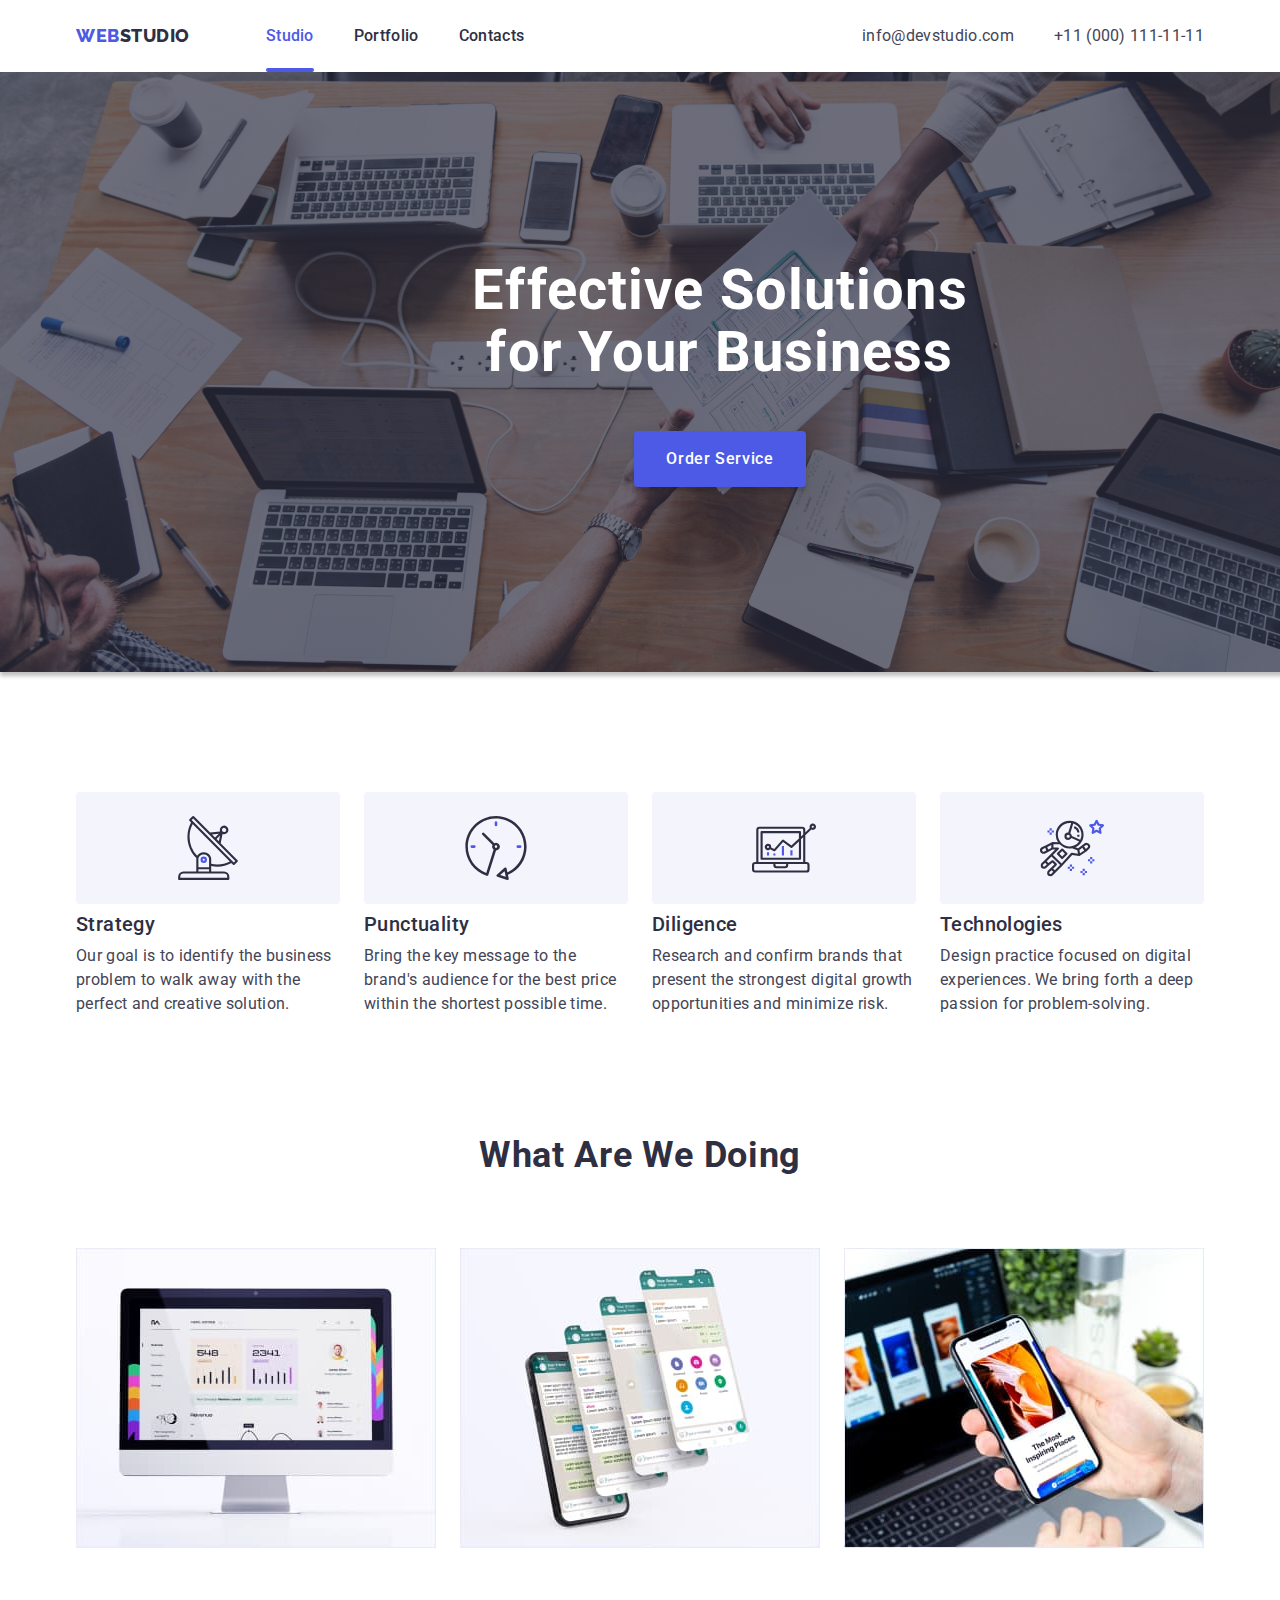
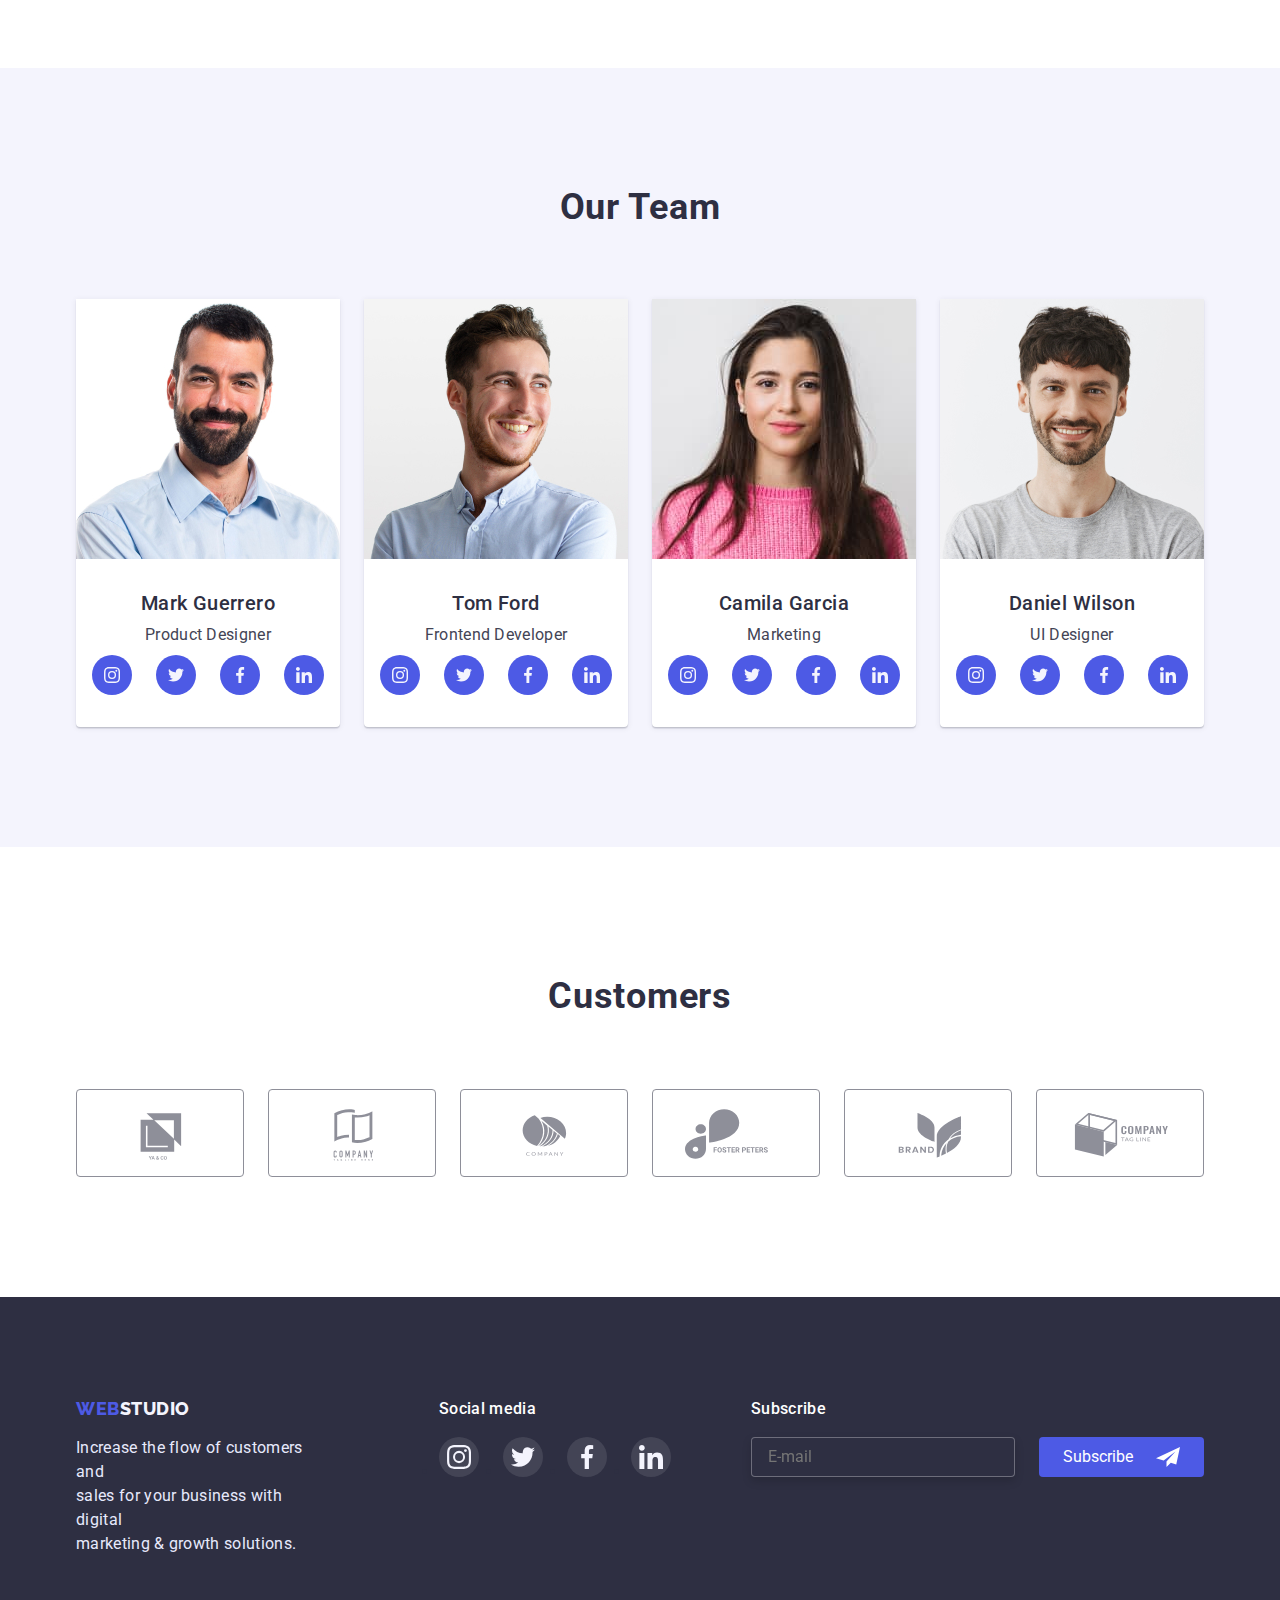
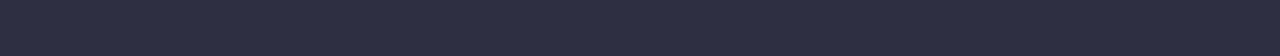
==== index.html @ 3628d6b7 "Initial commit" ====
<!DOCTYPE html>
<html lang="en">

<head>
    <meta charset="UTF-8">
    <meta http-equiv="X-UA-Compatible" content="IE=edge">
    <meta name="viewport" content="width=device-width, initial-scale=1.0">
    <title>Main_page</title>

    <link rel="preconnect" href="https://fonts.googleapis.com">
    <link rel="preconnect" href="https://fonts.gstatic.com" crossorigin>
    <link
        href="https://fonts.googleapis.com/css2?family=Raleway:wght@800&family=Roboto:wght@400;500;700;900&display=swap"
        rel="stylesheet">

    <link rel="stylesheet"
        href="https://cdnjs.cloudflare.com/ajax/libs/modern-normalize/1.1.0/modern-normalize.min.css">

    <link rel="stylesheet" href="./css/styles.css" />
</head>

<body>
    <header>
        <div class="header-cont container">
            <nav class="nav-head">
                <!-- Logo -->
                <a class="logo list" href="./index.html">WEB<span class="logo-dark">STUDIO</span></a>

                <!-- Navigation menu -->
                <ul class="navigation list">
                    <li class="item">
                        <a class="nav-link current list" href="./index.html">Studio</a>
                    </li>
                    <li class="item">
                        <a class="nav-link list" href="./portfolio.html">Portfolio</a>
                    </li>
                    <li class="item">
                        <a class="nav-link list" href="">Contacts</a>
                    </li>
                </ul>
            </nav>
            <!-- Contacts -->
            <ul class="contacts list">
                <li class="item">
                    <a class="con-link list" href="mailto:info@devstudio.com">info@devstudio.com</a>
                </li>
                <li>
                    <a class="con-link list" href="tel:+110001111111">+11 (000) 111-11-11</a>
                </li>
            </ul>
        </div>
    </header>

    <main>

        <!-- Hero section -->
        <section class="hero">
            <div class="container">
                <h1 class="hero-title">Effective Solutions <br> for Your Business</h1>
                <button class="hero-button button" type="button" data-modal-open>Order Service</button>
            </div>
        </section>

        <!-- Feature section -->
        <section class="feature-box">
            <h2 class="ghost list">Feature</h2>
            <div class="container">
                <ul class="feature list">
                    <li class="element">
                        <div class="element-icon">
                            <svg width="64" height="64">
                                <use href="./images/icons.svg#antenna"></use>
                            </svg>
                        </div>
                        <h3 class="feature-title">Strategy</h3>
                        <p class="feature-text">Our goal is to identify the business
                            problem to walk away with the perfect and creative solution.</p>
                    </li>
                    <li class="element">
                        <div class="element-icon">
                            <svg width="64" height="64">
                                <use href="./images/icons.svg#clock"></use>
                            </svg>
                        </div>
                        <h3 class="feature-title">Punctuality</h3>
                        <p class="feature-text">Bring the key message to the brand's audience for the best price within
                            the
                            shortest possible
                            time.
                        </p>
                    </li>
                    <li class="element">
                        <div class="element-icon">
                            <svg width="64" height="64">
                                <use href="./images/icons.svg#diagram"></use>
                            </svg>
                        </div>
                        <h3 class="feature-title">Diligence</h3>
                        <p class="feature-text">Research and confirm brands that present the strongest digital growth
                            opportunities and minimize
                            risk.</p>
                    </li>
                    <li class="element">
                        <div class="element-icon">
                            <svg width="64" height="64">
                                <use href="./images/icons.svg#astronaut"></use>
                            </svg>
                        </div>
                        <h3 class="feature-title">Technologies</h3>
                        <p class="feature-text">Design practice focused on digital experiences. We bring forth a deep
                            passion for
                            problem-solving.
                        </p>
                    </li>
                </ul>
            </div>

        </section>

        <!-- What are we doing section -->
        <section class="doing">
            <div class="container">
                <h2 class="doing-title list">What are we doing</h2>
                <ul class="doing-img list">
                    <li>
                        <img src="./images/doing/img-1.jpg" alt="What are we doing picture" width="360" height="300">
                    </li>
                    <li>
                        <img src="./images/doing/img-2.jpg" alt="What are we doing picture" width="360" height="300">
                    </li>
                    <li>
                        <img src="./images/doing/img-3.jpg" alt="What are we doing picture" width="360" height="300">
                    </li>
                </ul>
            </div>
        </section>

        <!-- Team section -->
        <section class="team">
            <div class="container">
                <h2 class="team-title list">Our Team</h2>
                <ul class="team-card list">
                    <li class="t-card">
                        <img class="team-img" src="./images/team/img-1.jpg" alt="Foto" width="264" height="260">
                        <div class="team-box">
                            <h3 class="team-name">Mark Guerrero</h3>
                            <p class="team-desc">Product Designer</p>
                            <ul class="team-social list">
                                <li>
                                    <a class="social-block" href="https://instagram.com">
                                        <svg class="social-icon" width="16" height="16">
                                            <use href="./images/icons.svg#instagram"></use>
                                        </svg>
                                    </a>
                                </li>
                                <li>
                                    <a class="social-block" href="https://twitter.com">
                                        <svg class="social-icon" width="16" height="16">
                                            <use href="./images/icons.svg#twitter"></use>
                                        </svg>
                                    </a>
                                </li>
                                <li>
                                    <a class="social-block" href="https://facebook.com">
                                        <svg class="social-icon" width="16" height="16">
                                            <use href="./images/icons.svg#facebook"></use>
                                        </svg>
                                    </a>
                                </li>
                                <li>
                                    <a class="social-block" href="https://linkedin.com">
                                        <svg class="social-icon" width="16" height="16">
                                            <use href="./images/icons.svg#linkedin"></use>
                                        </svg>
                                    </a>
                                </li>
                            </ul>
                        </div>
                    </li>
                    <li class="t-card">
                        <img class="team-img" src="./images/team/img-2.jpg" alt="Foto" width="264" height="260">
                        <div class="team-box">
                            <h3 class="team-name">Tom Ford</h3>
                            <p class="team-desc">Frontend Developer</p>
                            <ul class="team-social list">
                                <li>
                                    <a class="social-block" href="https://instagram.com">
                                        <svg class="social-icon" width="16" height="16">
                                            <use href="./images/icons.svg#instagram"></use>
                                        </svg>
                                    </a>
                                </li>
                                <li>
                                    <a class="social-block" href="https://twitter.com">
                                        <svg class="social-icon" width="16" height="16">
                                            <use href="./images/icons.svg#twitter"></use>
                                        </svg>
                                    </a>
                                </li>
                                <li>
                                    <a class="social-block" href="https://facebook.com">
                                        <svg class="social-icon" width="16" height="16">
                                            <use href="./images/icons.svg#facebook"></use>
                                        </svg>
                                    </a>
                                </li>
                                <li>
                                    <a class="social-block" href="https://linkedin.com">
                                        <svg class="social-icon" width="16" height="16">
                                            <use href="./images/icons.svg#linkedin"></use>
                                        </svg>
                                    </a>
                                </li>
                            </ul>
                        </div>
                    </li>
                    <li class="t-card">
                        <img class="team-img" src="./images/team/img-3.jpg" alt="Foto" width="264" height="260">
                        <div class="team-box">
                            <h3 class="team-name">Camila Garcia</h3>
                            <p class="team-desc">Marketing</p>
                            <ul class="team-social list">
                                <li>
                                    <a class="social-block" href="https://instagram.com">
                                        <svg class="social-icon" width="16" height="16">
                                            <use href="./images/icons.svg#instagram"></use>
                                        </svg>
                                    </a>
                                </li>
                                <li>
                                    <a class="social-block" href="https://twitter.com">
                                        <svg class="social-icon" width="16" height="16">
                                            <use href="./images/icons.svg#twitter"></use>
                                        </svg>
                                    </a>
                                </li>
                                <li>
                                    <a class="social-block" href="https://facebook.com">
                                        <svg class="social-icon" width="16" height="16">
                                            <use href="./images/icons.svg#facebook"></use>
                                        </svg>
                                    </a>
                                </li>
                                <li>
                                    <a class="social-block" href="https://linkedin.com">
                                        <svg class="social-icon" width="16" height="16">
                                            <use href="./images/icons.svg#linkedin"></use>
                                        </svg>
                                    </a>
                                </li>
                            </ul>
                        </div>
                    </li>
                    <li class="t-card">
                        <img class="team-img" src="./images/team/img-4.jpg" alt="Foto" width="264" height="260">
                        <div class="team-box">
                            <h3 class="team-name">Daniel Wilson</h3>
                            <p class="team-desc">UI Designer</p>
                            <ul class="team-social list">
                                <li>
                                    <a class="social-block" href="https://instagram.com">
                                        <svg class="social-icon" width="16" height="16">
                                            <use href="./images/icons.svg#instagram"></use>
                                        </svg>
                                    </a>
                                </li>
                                <li>
                                    <a class="social-block" href="https://twitter.com">
                                        <svg class="social-icon" width="16" height="16">
                                            <use href="./images/icons.svg#twitter"></use>
                                        </svg>
                                    </a>
                                </li>
                                <li>
                                    <a class="social-block" href="https://facebook.com">
                                        <svg class="social-icon" width="16" height="16">
                                            <use href="./images/icons.svg#facebook"></use>
                                        </svg>
                                    </a>
                                </li>
                                <li>
                                    <a class="social-block" href="https://linkedin.com">
                                        <svg class="social-icon" width="16" height="16">
                                            <use href="./images/icons.svg#linkedin"></use>
                                        </svg>
                                    </a>
                                </li>
                            </ul>
                        </div>
                    </li>
                </ul>
            </div>

        </section>

        <!-- Customers -->
        <section>
            <div class="client-cont container">
                <h2 class="client-top">Customers</h2>
                <ul class="client-list list">
                    <li>
                        <a class="client-logo" href="">
                            <svg class="client-icon" width="104" height="56">
                                <use href="./images/icons.svg#Logo-1"></use>
                            </svg>
                        </a>
                    </li>
                    <li>
                        <a class="client-logo" href="">
                            <svg class="client-icon" width="104" height="56">
                                <use href="./images/icons.svg#Logo-2"></use>
                            </svg>
                        </a>
                    </li>
                    <li>
                        <a class="client-logo" href="">
                            <svg class="client-icon" width="104" height="56">
                                <use href="./images/icons.svg#Logo-3"></use>
                            </svg>
                        </a>
                    </li>
                    <li>
                        <a class="client-logo" href="">
                            <svg class="client-icon" width="104" height="56">
                                <use href="./images/icons.svg#Logo-4"></use>
                            </svg>
                        </a>
                    </li>
                    <li>
                        <a class="client-logo" href="">
                            <svg class="client-icon" width="104" height="56">
                                <use href="./images/icons.svg#Logo-5"></use>
                            </svg>
                        </a>
                    </li>
                    <li>
                        <a class="client-logo" href="">
                            <svg class="client-icon" width="104" height="56">
                                <use href="./images/icons.svg#Logo-6"></use>
                            </svg>
                        </a>
                    </li>

                </ul>
            </div>
        </section>
    </main>

    <footer>
        <div class="footer container">
            <div><a class="logo list" href="./index.html">WEB<span class="logo-white">STUDIO</span></a>
                <p class="footer-text">Increase the flow of customers and <br> sales for your business with digital <br>
                    marketing &
                    growth solutions.</p>
            </div>
            <div class="footer-media">
                <p class="social-media">Social media</p>
                <ul class="footer-action">
                    <li>
                        <a class="footer-link" href="">
                            <svg class="footer-icon" width="24" height="24">
                                <use href="./images/icons.svg#instagram"></use>
                            </svg>
                        </a>
                    </li>
                    <li>
                        <a class="footer-link" href="">
                            <svg class="footer-icon" width="24" height="24">
                                <use href="./images/icons.svg#twitter"></use>
                            </svg>
                        </a>
                    </li>
                    <li>
                        <a class="footer-link" href="">
                            <svg class="footer-icon" width="24" height="24">
                                <use href="./images/icons.svg#facebook"></use>
                            </svg>
                        </a>
                    </li>
                    <li>
                        <a class="footer-link" href="">
                            <svg class="footer-icon" width="24" height="24">
                                <use href="./images/icons.svg#linkedin"></use>
                            </svg>
                        </a>
                    </li>
                </ul>
            </div>
            <div class="footer-subscribe">
                <p class="social-media">Subscribe</p>

                <form class="subscribe-bloc">
                    <div class="subscribe-mail">
                        <input type="email" name="sub-mail" placeholder="E-mail" required>
                    </div>
                    <div class="sub-btn">
                        <button class="subscribe-btn" type="submit">Subscribe</button>
                        <svg class="subscribe-logo" width="24" height="24">
                            <use href="./images/icons.svg#sub-logo"></use>
                        </svg>
                    </div>
                </form>
            </div>
        </div>
    </footer>

    <!-- Modal window -->

    <div class="backdrop is-hidden" data-modal>
        <div class="modal">
            <button class="modal-btn" type="button" data-modal-close>
                <svg class="modal-icon" width="8" height="8">
                    <use href="./images/icons.svg#vector"></use>
                </svg>
            </button>

            <section class="form-section">
                <form class="form">
                    <p class="form-head-text">Leave your contacts and we will call you back</p>

                    <div class="form-fild">
                        <label for="name">Name</label>
                        <input type="text" name="name" id="name" required>
                        <svg class="form-icon" width="22" height="24">
                            <use href="./images/modal.svg#name"></use>
                        </svg>
                    </div>
                    <div class="form-fild">
                        <label for="phone">Phone</label>
                        <input type="tel" name="phone" id="phone" required>
                        <svg class="form-icon" width="18" height="24">
                            <use href="./images/modal.svg#telefon"></use>
                        </svg>
                    </div>
                    <div class="form-fild">
                        <label for="email">Email</label>
                        <input type="email" name="email" id="email" required>
                        <svg class="form-icon" width="18" height="24">
                            <use href="./images/modal.svg#email"></use>
                        </svg>
                    </div>
                    <div class="form-fild">
                        <label for="coments">Coments</label>
                        <textarea name="coments" id="coments" rows="5" placeholder="Text input"></textarea>
                    </div>
                    <div class="form-accept">
                        <label class="check-label">
                            <input class="checkbox" type="checkbox" required>
                            <span class="check-icon"></span>
                            I accept the terms and conditions of the <a class="form-privacy" href="">Privacy
                                Policy</a>

                        </label>
                    </div>
                    <div class="form-send">
                        <button class="modal-button button" type="submit" wigth="160px">Send</button>
                    </div>
            </section>
            </form>

        </div>
    </div>

    <script src="./js/modal.js"></script>

</body>

</html>
---- css/styles.css ----
/* Colors */
/* основний колір  #2E2F42 */
/* другорядний текст #434455 */
/* білий текст #FFFFFF */
/* білий текст лого #F4F4FD  */
/* основний акцент #4D5AE5 */

:root {
    --primary-text: #2e2f42;
    --secondary-text: #434455;
    --gray-text: #8E8F99;
    --gray-secondary: #757575;
    --accent-color: #4D5AE5;
    --hover-color: #404BBF;
    --white-text: #FFFFFF;
    --second-white-color: #F4F4FD;

}

body {
    background-color: #ffffff;
    font-family: Roboto, sans-serif;
    color: var(--primary-text);

}

.list {
    list-style: none;
    text-decoration: none;
    margin-top: 0;
    margin-bottom: 0;
}

.button {
    min width: 169px;
    border-radius: 4px;
    padding: 16px 32px;
    
    font-family: inherit;
    cursor: pointer;
    border: none;
    font-family: 'Roboto';
    font-style: normal;
    font-weight: 500;
    font-size: 16px;
    line-height: 1.5;
    letter-spacing: 0.04em;
    text-align: center;

}

.container {
    margin-left: auto;
    margin-right: auto;
    max-width: 1158px;
    padding-left: 15px;
    padding-right: 15px;

}

.ghost {
    display: none;
}

img{
    display: block;
}

/* Page header */
.page-header {
    border-bottom: 1px solid #E7E9FC;
}

.header-cont {
    display: flex;
    align-items: center;
    justify-content: space-between;
}


/* logo */
.logo {
    display: block;
    padding-top: 24px;
    padding-bottom: 24px;
    margin-right: 76px;

    color: var(--accent-color);
    font-family: Raleway, sans-serif;
    font-weight: 800;
    font-size: 18px;
    line-height: 1.3;
    letter-spacing: 0.03em;
}
.logo-dark {color: var(--primary-text);}
.logo-white {color: var(--second-white-color);}

/* Навігація контакти */

.navigation {
    display: flex;
    padding-left: 0;
}
.nav-head {
    display: flex;
}
.navigation .item:not(:last-child) {
    margin-right: 40px;
}

.nav-link {
    display: block;
    padding-top: 24px;
    padding-bottom: 24px;
    
    font-weight: 500;
    font-size: 16px;
    line-height: 1.5;
    letter-spacing: 0.02em;
    color: var(--primary-text);

    transition-property: color;
    transition-duration: 250ms;
    transition-timing-function: cubic-bezier(0.4, 0, 0.2, 1);
}

.nav-link:hover,
.nav-link:focus {
    color: var(--hover-color);
}

.current {
    position: relative;

    color: var(--accent-color);
}

.current::after {
    position: absolute;
    left: 0;
    bottom: 0;

    content: '';
    display: block;
    width: 100%;
    height: 4px;
    background-color: var(--accent-color);
    border-radius: 2px;
}

.contacts {
    padding-left: 0;
    display: flex;
}
.contacts .item:not(:last-child){
    margin-right: 40px;
}

.con-link {
    display: block;
    padding-top: 24px;
    padding-bottom: 24px;

    font-size: 16px;
    line-height: 1.5;
    letter-spacing: 0.02em;
    color: var(--secondary-text);

    transition-property: color;
    transition-duration: 250ms;
    transition-timing-function: cubic-bezier(0.4, 0, 0.2, 1);
}
.con-link:hover,
.con-link:focus {
    color: var(--hover-color);
}

/* ***** Main page ***** */

/* HERO */
.hero {
    width: 1440px;
    height: 600px;
    padding: 188px 0px;
    margin-left: auto;
    margin-right: auto;
    text-align: center;
    background-color: rgba(46, 47, 66, 0.7);
    background-image: linear-gradient(rgba(46, 47, 66, 0.7), rgba(46, 47, 66, 0.7)), url(../images/people-office\ 1.jpg);
    background-position: center;
    box-shadow: 0px 4px 4px rgba(0, 0, 0, 0.25);
}
.hero-title {
    margin-top: 0;
    margin-bottom: 48px;

    color: var(--white-text);
    font-weight: 700;
    font-size: 56px;
    line-height: 1.1;
    letter-spacing: 0.02em;
    text-align: center;
}
.hero-button {
    margin-top: 0;
    margin-bottom: 0;

    color: var(--white-text);
    background-color: var(--accent-color);
    box-shadow: 0px 4px 4px rgba(0, 0, 0, 0.15);
    height: 56px;

    transition-property: background-color;
    transition-duration: 250ms;
    transition-timing-function: cubic-bezier(0.4, 0, 0.2, 1);
}
.hero-button:hover,
.hero-button:focus {
    background-color: var(--hover-color);
}

/* Feature */
.feature-box{
    padding: 120px 0px;
}

.feature {
    display: flex;
    padding-left: 0;
}
.feature .element:not(:last-child){
    margin-right: 24px;
}
.element-icon{
    display: flex;
    margin-bottom: 8px;
    width: 264px;
    height: 112px;
    align-items: center;
    justify-content: center;
    background: #F4F4FD;
    border-radius: 4px;

}
.feature-title {
    margin-top: 0;
    margin-bottom: 8px;
    
    font-weight: 500;
    font-size: 20px;
    line-height: 1.2;
    letter-spacing: 0.02em;
}

.feature-text {
    margin: 0;
    
    font-size: 16px;
    line-height: 1.5;
    letter-spacing: 0.02em;
    color:var(--secondary-text);
}

/* Doing section */
.doing{
    padding-bottom: 120px;
}

.doing-title {
    margin-bottom: 72px;
    
    font-weight: 700;
    font-size: 36px;
    line-height: 1.1;
    letter-spacing: 0.02em;
    text-transform: capitalize;
    text-align: center;
}
.doing-img {
    display: flex;
    padding: 0; 
}
.doing-img li:not(:last-child){
    margin-right: 24px;
}

/* Team */
.team {
    padding-top: 120px;
    padding-bottom: 120px;
    background-color: #F4F4FD;
}
.team-card {
    display: flex;
    padding: 0;
}
.t-card {
    background-color: #FFFFFF;
    border-radius: 0px 0px 4px 4px;
    box-shadow: 0px 1px 6px rgba(46, 47, 66, 0.08), 0px 1px 1px rgba(46, 47, 66, 0.16), 0px 2px 1px rgba(46, 47, 66, 0.08);
    border-radius: 0px 0px 4px 4px;
}
.team-card li:not(:last-child) {
    margin-right: 24px;
}
.team-title {
    margin-bottom: 72px;

    font-weight: 700;
    font-size: 36px;
    line-height: 1.1;
    letter-spacing: 0.02em;
    text-align: center;
}
.team-box{
    padding: 32px 16px;
    text-align: center;
}
.team-name {
    margin: 0px 0px 8px 0px;
    font-weight: 500;
    font-size: 20px;
    line-height: 1.2;
    letter-spacing: 0.02em;
}
.team-desc {
    font-size: 16px;
    line-height: 1.5;
    letter-spacing: 0.02em;
    color: var(--secondary-text);
    margin: 0px 0px 8px 0px;
}
.team-social{
    display: flex;
    padding: 0;
}

.social-icon {
    fill: var(--second-white-color)
    

}
.social-block{
    display: flex;
    align-items: center;
    justify-content: center;
    width: 40px;
    height: 40px;
    background-color: var(--accent-color);
    border-radius: 50%;
    
    transition-property: background-color;
    transition-duration: 250ms;
    transition-timing-function: cubic-bezier(0.4, 0, 0.2, 1);
}
.social-block:hover {
    background-color: var(--hover-color)
}


/* Customers */
.client-cont{
    padding-top: 130px;
    padding-bottom: 120px;

}
.client-top{
    margin-top: 0;
    margin-bottom: 72px;
    font-weight: 700;
    font-size: 36px;
    line-height: 1.1;
    text-align: center;
    letter-spacing: 0.02em;
    text-transform: capitalize;
    color: var(--primary-text);
}
.client-list{
    display: flex;
    padding: 0;    
    gap: 24px;
}
.client-logo{
    width: 168px;
    height: 88px;
    display: flex;
    flex-direction: row;
    align-items: flex-start;
    padding: 16px 32px;
    border: 1px solid #8E8F99;
    border-radius: 4px;
    color: #8E8F99;
    
    transition-property: color, border;
    transition-duration: 250ms;
    transition-timing-function: cubic-bezier(0.4, 0, 0.2, 1);
}
.client-logo:focus,
.client-logo:hover{
    border: 1px solid var(--hover-color);
    color: var(--hover-color);
}
.client-icon{
    fill: currentColor;
}



/* Footer */
footer {
    padding-top: 100px;
    padding-bottom: 100px;
    background-color: var(--primary-text);
}
div.foorer.container {
    width: 264px;
    height: 110px;

}
.footer{
    display: flex;
}

.footer-text {
    line-height: 1.5;
    letter-spacing: 0.02em;
    color: #E7E9FC;
    margin-bottom: 0;
    margin-top: 0;
}
.footer .logo{
    padding-top: 0;
    padding-bottom: 0;
    margin-bottom: 16px;
}
.footer-media{
    display: block;
    margin-left: 120px;
}
.social-media{
    margin-top: 0;
    letter-spacing: 0.02em;
    font-weight: 500;
    font-style: 16px;
    line-height: 1.5;
    color: var(--white-text);

}
.footer-action{
    display: flex;
    padding: 0;
    margin: 0;
    gap: 24px;
}
.footer-link{
    align-items: center;
    justify-content: center;
    background: rgba(255, 255, 255, 0.1);
    border-radius: 50%;
    display: block;
    border: none;
    height: 40px;
    fill: var(--second-white-color);
    
    transition-property: background-color;
    transition-duration: 250ms;
    transition-timing-function: cubic-bezier(0.4, 0, 0.2, 1);
}
.footer-link:focus,
.footer-link:hover{
    background: #31D0AA;
}
.footer-icon{
    width: 24px;
    height: 24px;
    margin: 8px;
    fill: var(--second-white-color)
}

/* Subscribe */

.footer-subscribe{
    display: block;
    margin-left: 80px;
}
.subscribe-bloc{
    display: flex;
}
.subscribe-mail{
    position: relative;
}
.subscribe-mail input{
    padding-left: 16px;
    width: 264px;
    height: 40px;
    border: 1px solid rgba(255, 255, 255, 0.3);
    filter: drop-shadow(0px 4px 4px rgba(0, 0, 0, 0.15));
    border-radius: 4px;
    color: var(--gray-text);
    background-color: var(--primary-text);
    outline: none;

}
.subscribe-mail label{
    position: absolute;
    top: 50%;
    left: 16px;
    transform: translateY(-50%);
    
    font-weight: 400;
    font-size: 12px;
    line-height: 2;
    color: rgba(255, 255, 255, 0.6);;
}
.sub-btn{
    position: relative;
}
.subscribe-btn{
    margin-left: 24px;
    padding-left: 24px;
    width: 165px;
    height: 40px;
    background: #4D5AE5;
    border-radius: 4px;
    border-style: none;
    text-align: left;
    color: var(--white-text);

    transition-property: background-color;
    transition-duration: 250ms;
    transition-timing-function: cubic-bezier(0.4, 0, 0.2, 1);
}
.subscribe-btn:hover,
.subscribe-btn:focus{
    background-color: var(--hover-color);
}
.subscribe-logo{
    position: absolute;
    top: 50%;
    right: 24px;
    transform: translateY(-50%);
    fill: #404BBF;
}


/* ***** Portfolio page ***** */

/* Filter */

.filter-section{
    padding-top: 96px;
    padding-bottom: 72px;
}
.filter-item {
    display: flex;
    justify-content: center;
    padding-left: 0;

}
.filter-btn {
    background-color: var(--second-white-color);
    color: var(--accent-color);
    border: 1px solid #E7E9FC;
    border-radius: 4px;

    transition-property: background-color, color, box-shadow;
    transition-duration: 250ms;
    transition-timing-function: cubic-bezier(0.4, 0, 0.2, 1);
}
.filter-item > li:not(:last-child) {
    margin-right: 24px;
}
.filter-btn:hover,
.filter-btn:focus {
    background-color: #404BBF;
    color: #ffffff;
    box-shadow: 0px 3px 1px rgba(0, 0, 0, 0.1), 0px 2px 1px rgba(0, 0, 0, 0.08), 0px 2px 2px rgba(0, 0, 0, 0.12);
    border: 1px solid var(--hover-color);
}


/* Portfolio cards */

.portfolio-card {
    padding-bottom: 120px;
    display: flex;
    flex-wrap: wrap;
    column-gap: 24px;
    row-gap: 48px;
    padding-left: 0;
}

.por-bloc {
    display: block;
    box-shadow: 0px 1px 6px rgba(46, 47, 66, 0.08);

    transition-property: box-shadow;
    transition-duration: 250ms;
    transition-timing-function: cubic-bezier(0.4, 0, 0.2, 1);
}
.por-bloc:hover,
.por-bloc:focus {
    box-shadow: 0px 1px 6px rgba(46, 47, 66, 0.08), 0px 1px 1px rgba(46, 47, 66, 0.16), 0px 2px 1px rgba(46, 47, 66, 0.08);
}
.port-border {
    padding: 32px 16px;

    border-left: 1px solid #E7E9FC;
    border-bottom: 1px solid #E7E9FC;
    border-right: 1px solid #E7E9FC;
}
.card-title {
    margin:0px 0px 8px 0px;
    font-weight: 500;
    font-size: 20px;
    line-height: 1.2;
    letter-spacing: 0.02em;
    color: var(--primary-text);
}
.card-desc {
    margin: 0;
    font-size: 16px;
    line-height: 1.5;
    letter-spacing: 0.02em;
    color: var(--secondary-text);
}
.por-thumb{
    position: relative;
    overflow: hidden;
}
.por-quote {
    display: inline-block;
    position: absolute;
    content: "";
    width: 100%;
    height: 100%;
    margin: 0;
    padding: 40px 32px;

    color: var(--second-white-color);
    background-color: var(--accent-color);
    opacity: 1;
    transform: translateY(100%);

    transition-property: transform, opacity;
    transition-duration: 250ms;
    transition-timing-function: cubic-bezier(0.4, 0, 0.2, 1);
}
.por-bloc:hover .por-quote,
.por-bloc:focus .por-quote{
    opacity: 1;
    transform: translateY(0%);
}

/* Modal window!!! */

.backdrop{
    position: fixed;
    top: 0;
    left: 0;
    width: 100%;
    height: 100%;
    background-color: rgba(46, 47, 66, 0.4);

    opacity: 1;
    transition: opacity 250ms cubic-bezier(0.4, 0, 0.2, 1);
}

.backdrop.is-hidden{
    opacity: 0;
    pointer-events: none;
}
.backdrop.is-hidden .modal {
    transform: translate(-50%, -50%) scale(0.8);
}
.modal{
    position: absolute;
 
    /* Потрібно по завданню  */
    top: 50%;
    left: 50%;

    width: 408px;
    min-height: 576px;
    
    background-color: #FCFCFC;
    box-shadow: 0px 1px 1px rgba(0, 0, 0, 0.14), 0px 1px 3px rgba(0, 0, 0, 0.12), 0px 2px 1px rgba(0, 0, 0, 0.2);
    border-radius: 4px;
    
    transform: translate(-50%, -50%) scale(1);
    transition: transform 250ms cubic-bezier(0.4, 0, 0.2, 1);
}

.modal-btn{
    display: flex;
    align-items: center;
    justify-content: center;

    position: absolute;
    top: 24px;
    right: 24px;
    
    width: 24px;
    height: 24px;
    color: #000;
    background-color:  #E7E9FC;
    border: 1px solid rgba(0, 0, 0, 0.1);
    border-radius: 50%;
}
.modal-btn:hover {
    background-color: var(--hover-color);
    color: var(--white-text)
}
.modal-icon{
    fill: currentColor;
}

.form-section{
    padding: 72px 24px 24px 24px;
}

.form {
    width: 100%;
    margin-left: auto;
    margin-right: auto;

    padding: 0;
}
.form-head-text {
    margin-top: 0;
    margin-bottom: 16px;
    
    font-weight: 500;
    font-size: 16px;
    line-height: 1.5;
    text-align: center;
    letter-spacing: 0.02em;
}
.form-fild {
    position: relative;
    display: flex;
    flex-direction: column;
    margin-bottom: 8px;
}
.form-fild input{
    padding-left: 38px;
    height: 40px;
    border: 1px solid rgba(33, 33, 33, 0.2);
    border-radius: 4px;

    transition-property: border;
    transition-duration: 250ms;
    transition-timing-function: cubic-bezier(0.4, 0, 0.2, 1);
}
.form-fild label{
    margin-bottom: 4px;
    font-weight: 400;
    font-size: 12px;
    line-height: 1.3;
    letter-spacing: 0.04em;
    color: var(--gray-text);
}
.form-fild textarea{
    padding: 8px 16px;
    border: 1px solid rgba(33, 33, 33, 0.2);
    border-radius: 4px;
    
    transition-property: border;
    transition-duration: 250ms;
    transition-timing-function: cubic-bezier(0.4, 0, 0.2, 1);
}
.form-fild textarea::placeholder{
    font-weight: 400;
    font-size: 12px;
    line-height: 1.3;
    letter-spacing: 0.04em;
    color: rgba(117, 117, 117, 0.5);
}
.form-fild textarea:focus{
    outline: none;
    border: 1px solid var(--accent-color);
}
.form-icon{
    position: absolute;
    top: 28px;
    left: 20px;

    transition-property: fill;
    transition-duration: 250ms;
    transition-timing-function: cubic-bezier(0.4, 0, 0.2, 1);
}
.form-fild input:focus + .form-icon{
    fill: var(--accent-color);
}
.form-fild input:focus{
    outline: none;
    border: 1px solid var(--accent-color);
}

.checkbox {
    -webkit-appearance: none;
    -moz-appearance: none;
    appearance: none;

    position: absolute;
}
.check-label{
    display: flex;
    align-items: center;
}
.check-icon{
    display: inline-block;
    width: 16px;
    height: 16px;
    margin-right: 8px;

    border: 1.25px solid #2E2F42;
    border-radius: 2px;

    transition-property: border-color, background-color, background-image;
    transition-duration: 250ms;
    transition-timing-function: cubic-bezier(0.4, 0, 0.2, 1);
}
.checkbox:checked + .check-icon{
    border-color: transparent;
    background-color: var(--accent-color);
    background-image: url(../images/modal/Checkbox.svg);
    background-size: contain;
}
.form-accept{
    margin-top: 16px;
    margin-bottom: 24px;
    font-weight: 400;
    font-size: 12px;
    line-height: 1.3;
    letter-spacing: 0.04em;
    color: var(--gray-secondary);
}
.form-privacy{
    color: var(--accent-color)
}
.form-send{
    display: flex;
    align-items: center;
    justify-content: center;
}
.modal-button{
    margin-left: auto;
    margin-right: auto;
    min-width: 169px;
    color: var(--white-text);
    background-color: var(--accent-color);
    box-shadow: 0px 4px 4px rgba(0, 0, 0, 0.15);

}
.modal-button:hover,
.modal-button:focus{
    background-color: var(--hover-color)
}
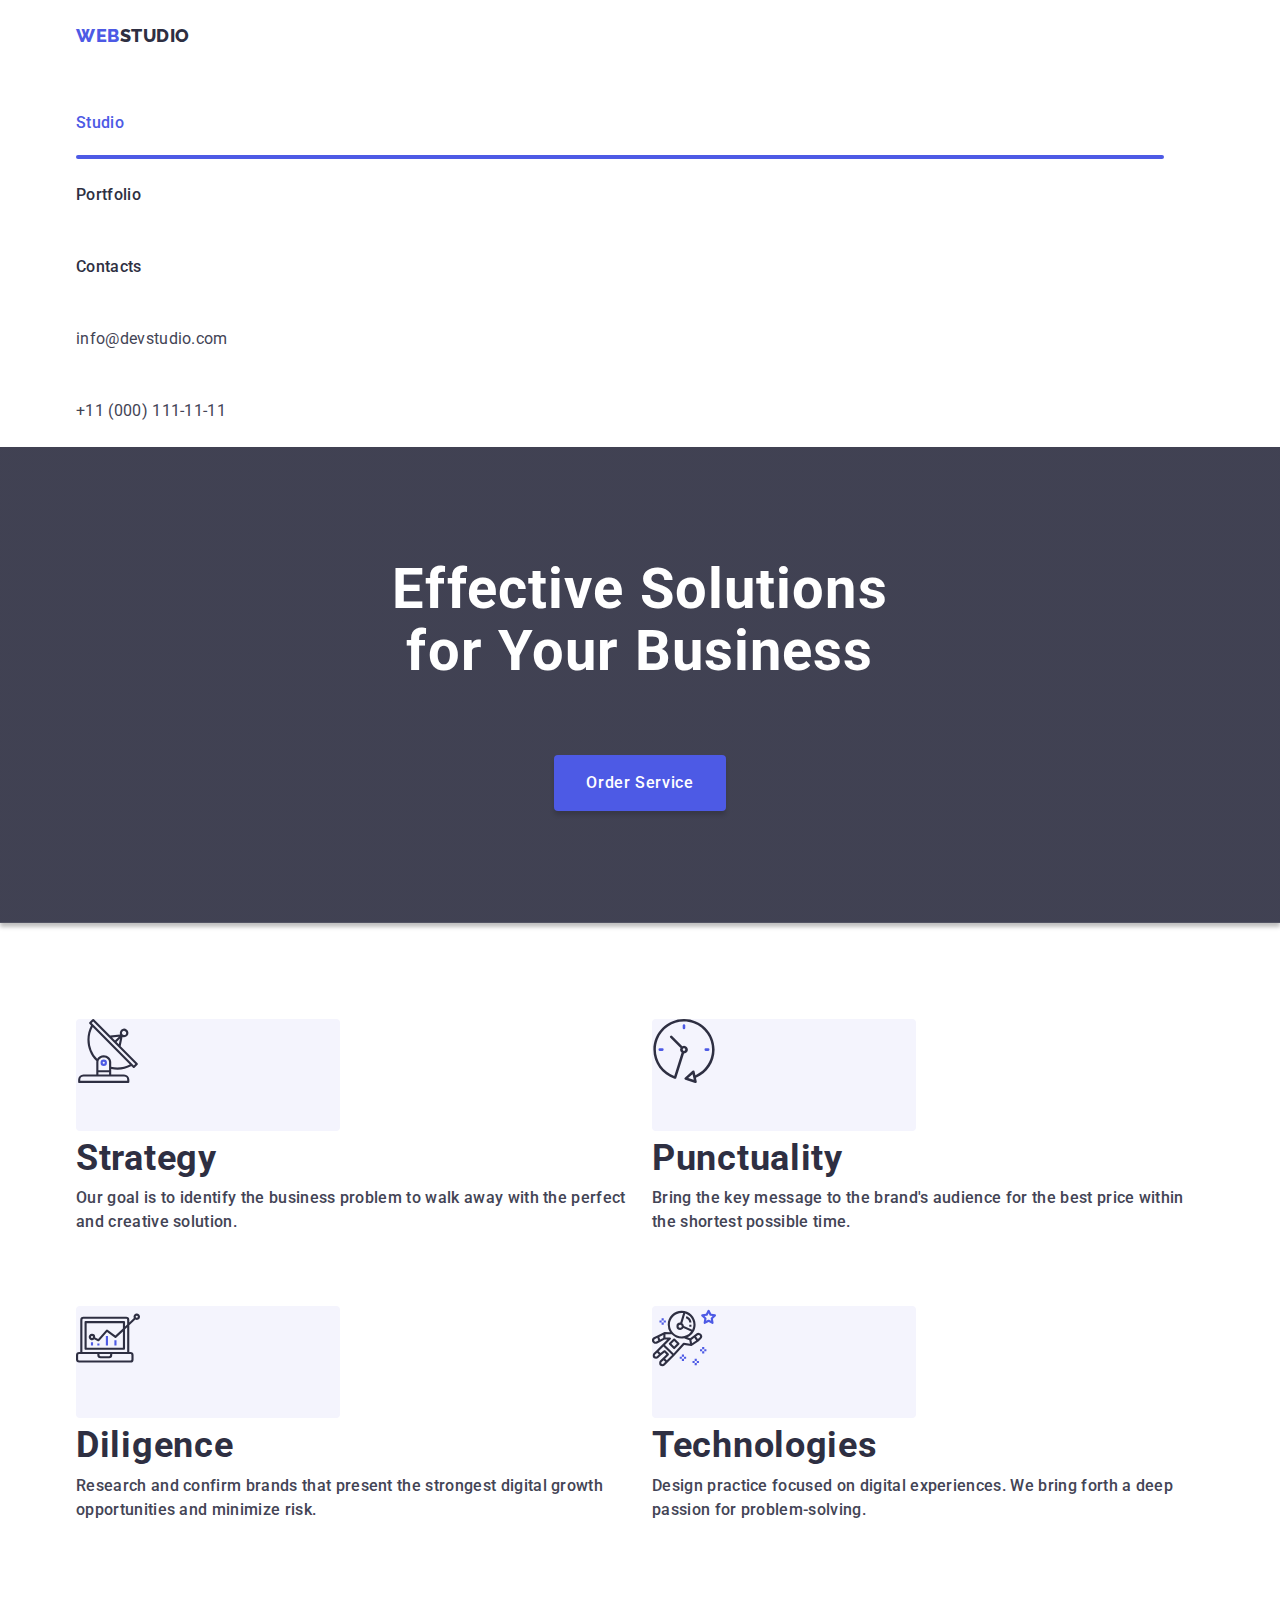
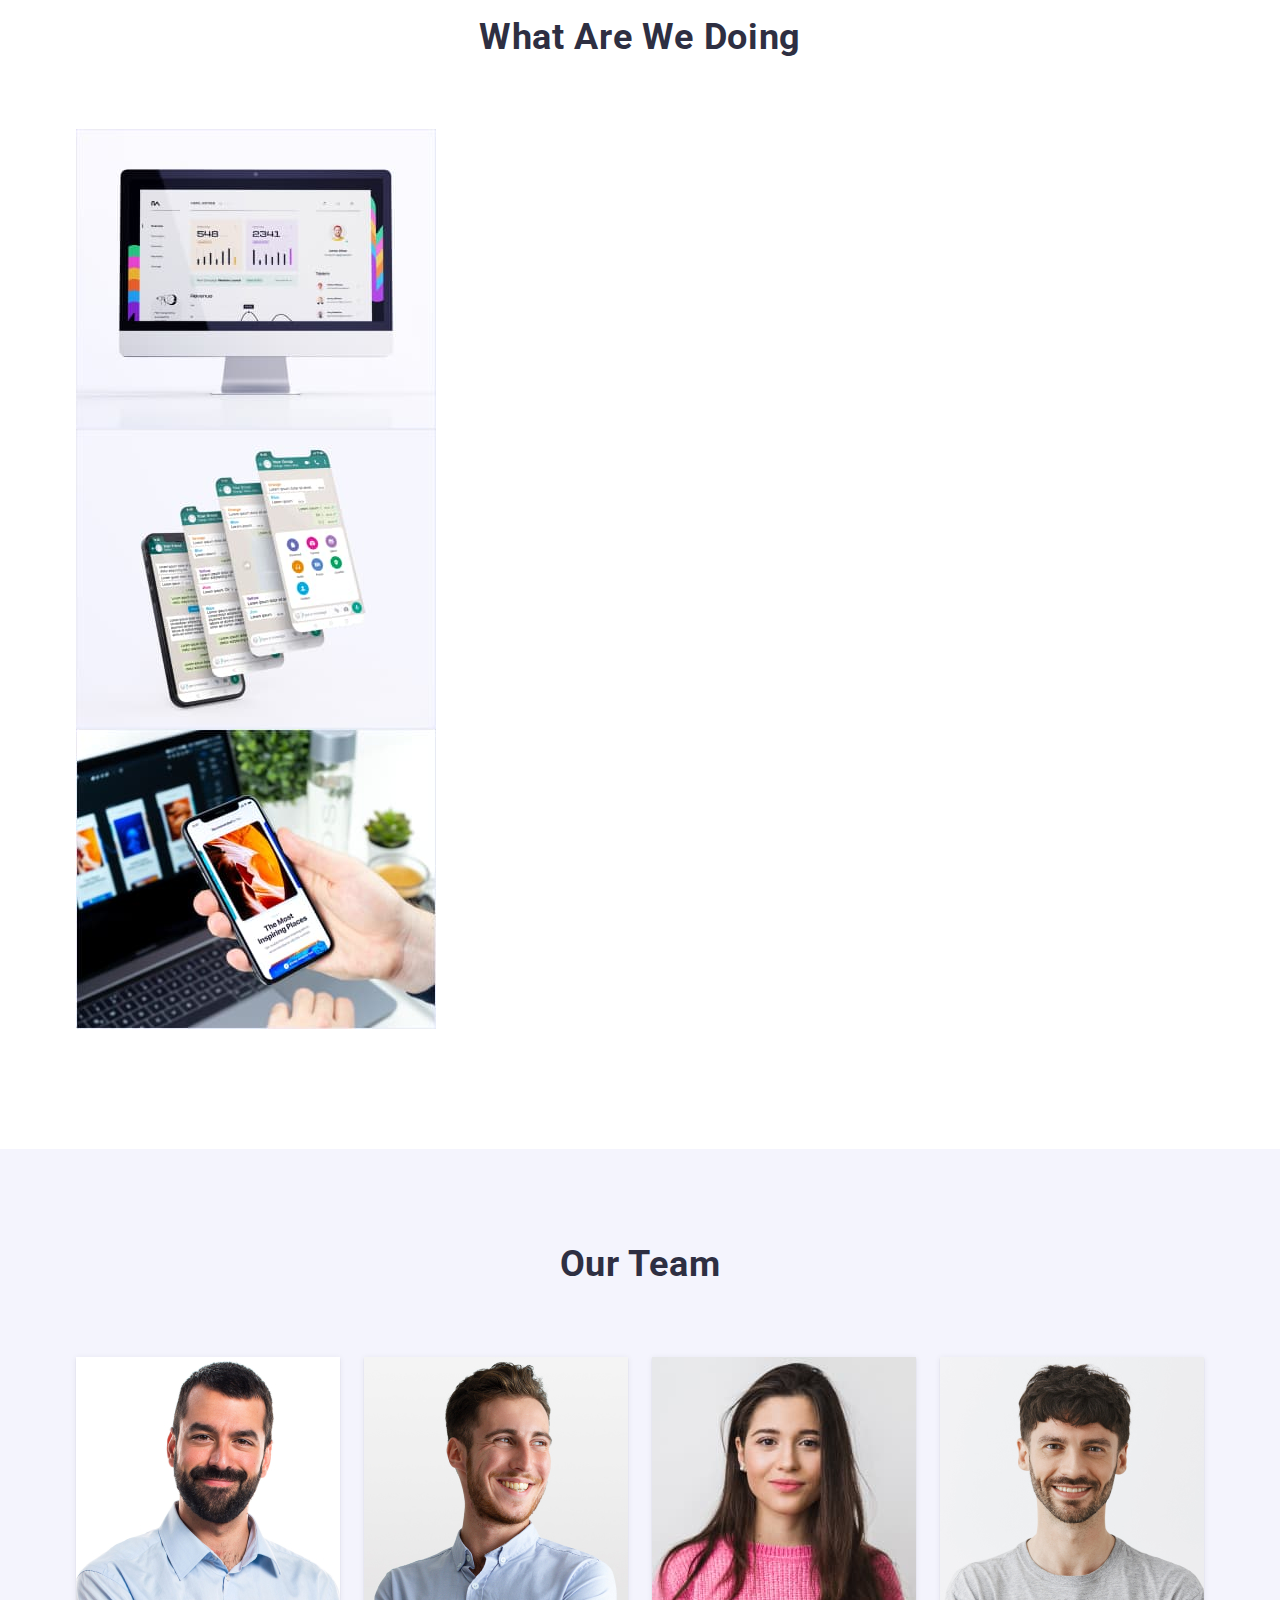
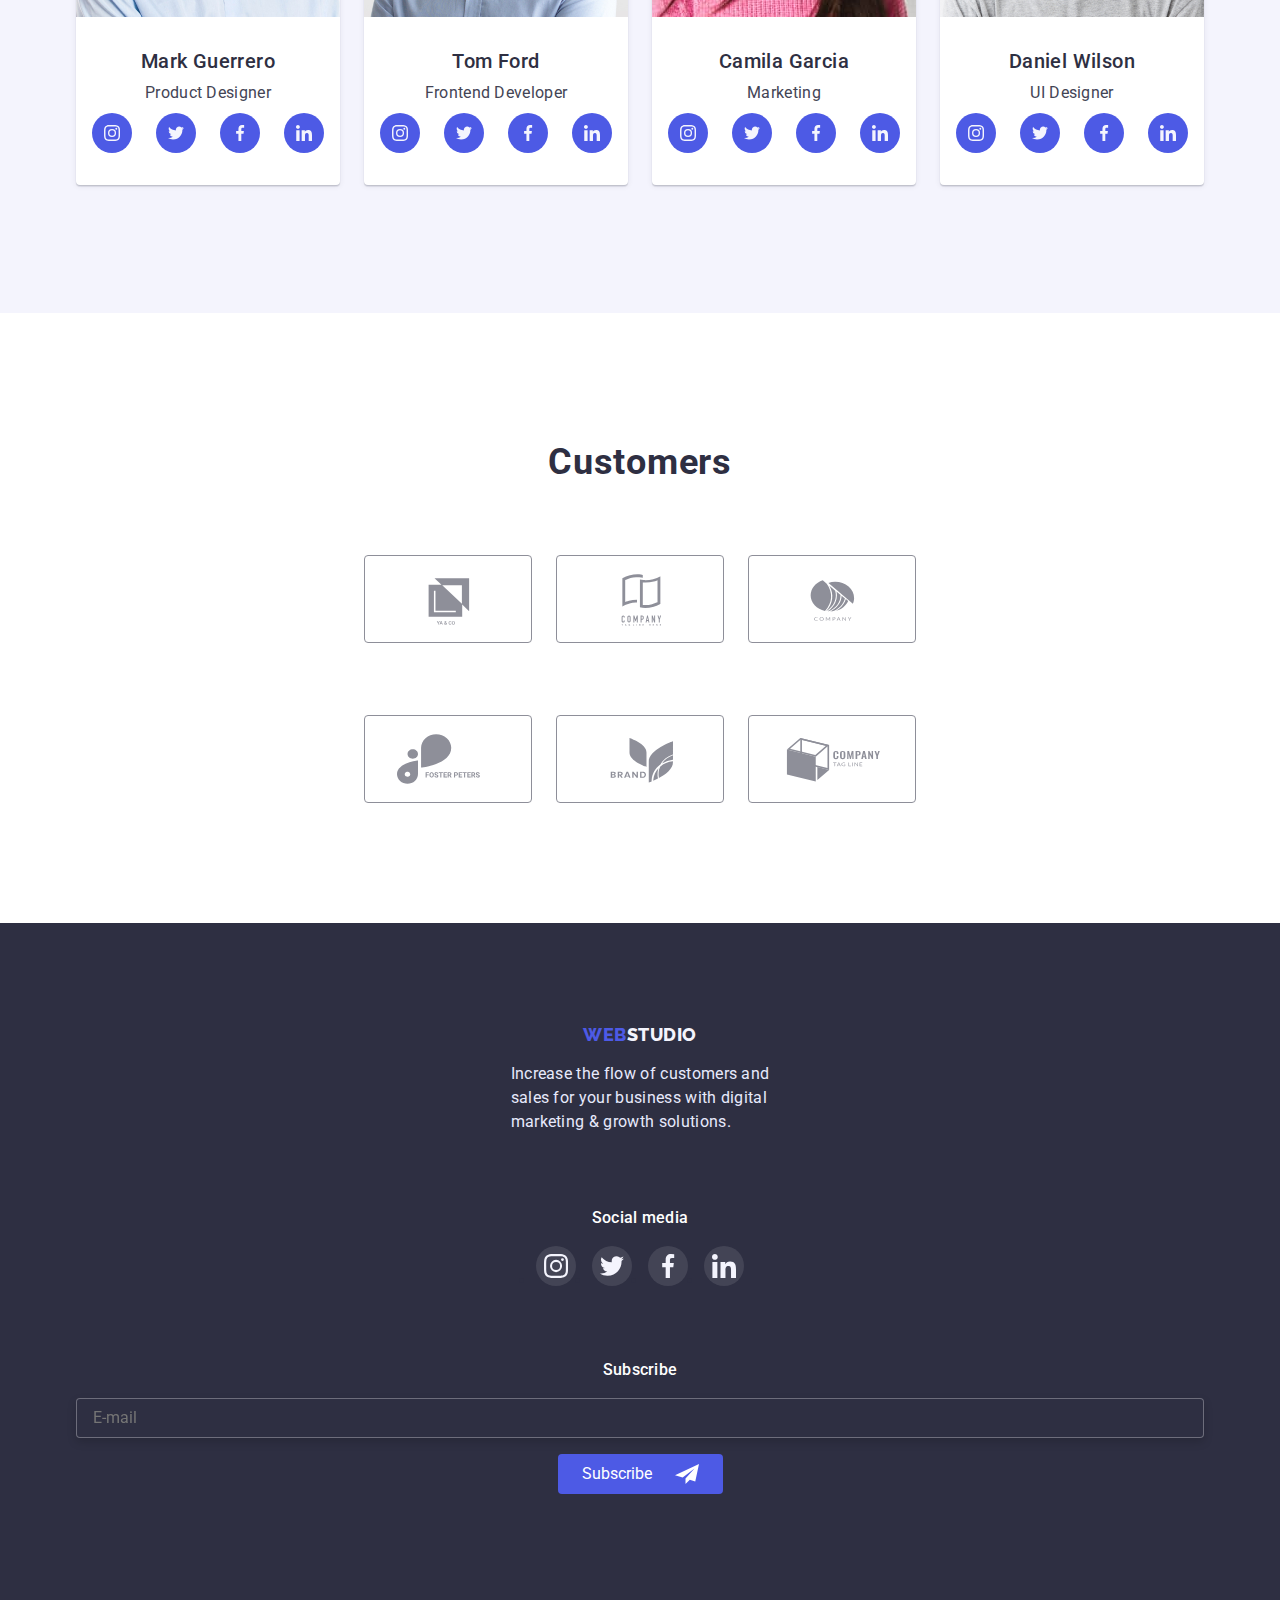
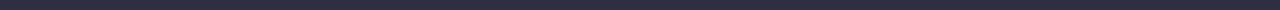
==== commit ed8cf35a: "hw-07-02" ====
--- a/index.html
+++ b/index.html
@@ -17,392 +17,408 @@
         href="https://cdnjs.cloudflare.com/ajax/libs/modern-normalize/1.1.0/modern-normalize.min.css">
 
     <link rel="stylesheet" href="./css/styles.css" />
+    <link rel="stylesheet" href="./css/head-foot.css" />
+    <link rel="stylesheet" href="./css/body-index.css" />
+    <link rel="stylesheet" href="./css/modal.css">
+
+
 </head>
 
 <body>
-    <header>
-        <div class="header-cont container">
-            <nav class="nav-head">
-                <!-- Logo -->
-                <a class="logo list" href="./index.html">WEB<span class="logo-dark">STUDIO</span></a>
-
-                <!-- Navigation menu -->
-                <ul class="navigation list">
+    <div class=" body-container">
+        <header>
+            <div class="header-cont container">
+                <nav class="nav-head">
+                    <!-- Logo -->
+                    <a class="logo list" href="./index.html">WEB<span class="logo-dark">STUDIO</span></a>
+
+                    <!-- Navigation menu -->
+                    <ul class="navigation list">
+                        <li class="item">
+                            <a class="nav-link current list" href="./index.html">Studio</a>
+                        </li>
+                        <li class="item">
+                            <a class="nav-link list" href="./portfolio.html">Portfolio</a>
+                        </li>
+                        <li class="item">
+                            <a class="nav-link list" href="">Contacts</a>
+                        </li>
+                    </ul>
+                </nav>
+                <!-- Contacts -->
+                <ul class="contacts list">
                     <li class="item">
-                        <a class="nav-link current list" href="./index.html">Studio</a>
+                        <a class="con-link list" href="mailto:info@devstudio.com">info@devstudio.com</a>
                     </li>
-                    <li class="item">
-                        <a class="nav-link list" href="./portfolio.html">Portfolio</a>
-                    </li>
-                    <li class="item">
-                        <a class="nav-link list" href="">Contacts</a>
-                    </li>
-                </ul>
-            </nav>
-            <!-- Contacts -->
-            <ul class="contacts list">
-                <li class="item">
-                    <a class="con-link list" href="mailto:info@devstudio.com">info@devstudio.com</a>
-                </li>
-                <li>
-                    <a class="con-link list" href="tel:+110001111111">+11 (000) 111-11-11</a>
-                </li>
-            </ul>
-        </div>
-    </header>
-
-    <main>
-
-        <!-- Hero section -->
-        <section class="hero">
-            <div class="container">
-                <h1 class="hero-title">Effective Solutions <br> for Your Business</h1>
-                <button class="hero-button button" type="button" data-modal-open>Order Service</button>
-            </div>
-        </section>
-
-        <!-- Feature section -->
-        <section class="feature-box">
-            <h2 class="ghost list">Feature</h2>
-            <div class="container">
-                <ul class="feature list">
-                    <li class="element">
-                        <div class="element-icon">
-                            <svg width="64" height="64">
-                                <use href="./images/icons.svg#antenna"></use>
-                            </svg>
-                        </div>
-                        <h3 class="feature-title">Strategy</h3>
-                        <p class="feature-text">Our goal is to identify the business
-                            problem to walk away with the perfect and creative solution.</p>
-                    </li>
-                    <li class="element">
-                        <div class="element-icon">
-                            <svg width="64" height="64">
-                                <use href="./images/icons.svg#clock"></use>
-                            </svg>
-                        </div>
-                        <h3 class="feature-title">Punctuality</h3>
-                        <p class="feature-text">Bring the key message to the brand's audience for the best price within
-                            the
-                            shortest possible
-                            time.
-                        </p>
-                    </li>
-                    <li class="element">
-                        <div class="element-icon">
-                            <svg width="64" height="64">
-                                <use href="./images/icons.svg#diagram"></use>
-                            </svg>
-                        </div>
-                        <h3 class="feature-title">Diligence</h3>
-                        <p class="feature-text">Research and confirm brands that present the strongest digital growth
-                            opportunities and minimize
-                            risk.</p>
-                    </li>
-                    <li class="element">
-                        <div class="element-icon">
-                            <svg width="64" height="64">
-                                <use href="./images/icons.svg#astronaut"></use>
-                            </svg>
-                        </div>
-                        <h3 class="feature-title">Technologies</h3>
-                        <p class="feature-text">Design practice focused on digital experiences. We bring forth a deep
-                            passion for
-                            problem-solving.
-                        </p>
+                    <li>
+                        <a class="con-link list" href="tel:+110001111111">+11 (000) 111-11-11</a>
                     </li>
                 </ul>
             </div>
-
-        </section>
-
-        <!-- What are we doing section -->
-        <section class="doing">
-            <div class="container">
-                <h2 class="doing-title list">What are we doing</h2>
-                <ul class="doing-img list">
-                    <li>
-                        <img src="./images/doing/img-1.jpg" alt="What are we doing picture" width="360" height="300">
-                    </li>
-                    <li>
-                        <img src="./images/doing/img-2.jpg" alt="What are we doing picture" width="360" height="300">
-                    </li>
-                    <li>
-                        <img src="./images/doing/img-3.jpg" alt="What are we doing picture" width="360" height="300">
-                    </li>
-                </ul>
+        </header>
+
+        <main>
+
+            <!-- Hero section -->
+            <section class="hero">
+                <div class="container">
+                    <h1 class="hero-title">Effective Solutions <br> for Your Business</h1>
+                    <button class="hero-button button" type="button" data-modal-open>Order Service</button>
+                </div>
+            </section>
+
+            <!-- Feature section -->
+            <section class="feature-box">
+                <h2 class="ghost list">Feature</h2>
+                <div class="container">
+                    <ul class="feature list">
+                        <li class="element">
+                            <div class="element-icon">
+                                <svg width="64" height="64">
+                                    <use href="./images/icons.svg#antenna"></use>
+                                </svg>
+                            </div>
+                            <h3 class="feature-title">Strategy</h3>
+                            <p class="feature-text">Our goal is to identify the business
+                                problem to walk away with the perfect and creative solution.</p>
+                        </li>
+                        <li class="element">
+                            <div class="element-icon">
+                                <svg width="64" height="64">
+                                    <use href="./images/icons.svg#clock"></use>
+                                </svg>
+                            </div>
+                            <h3 class="feature-title">Punctuality</h3>
+                            <p class="feature-text">Bring the key message to the brand's audience for the best price
+                                within
+                                the
+                                shortest possible
+                                time.
+                            </p>
+                        </li>
+                        <li class="element">
+                            <div class="element-icon">
+                                <svg width="64" height="64">
+                                    <use href="./images/icons.svg#diagram"></use>
+                                </svg>
+                            </div>
+                            <h3 class="feature-title">Diligence</h3>
+                            <p class="feature-text">Research and confirm brands that present the strongest digital
+                                growth
+                                opportunities and minimize
+                                risk.</p>
+                        </li>
+                        <li class="element">
+                            <div class="element-icon">
+                                <svg width="64" height="64">
+                                    <use href="./images/icons.svg#astronaut"></use>
+                                </svg>
+                            </div>
+                            <h3 class="feature-title">Technologies</h3>
+                            <p class="feature-text">Design practice focused on digital experiences. We bring forth a
+                                deep
+                                passion for
+                                problem-solving.
+                            </p>
+                        </li>
+                    </ul>
+                </div>
+
+            </section>
+
+            <!-- What are we doing section -->
+            <section class="doing">
+                <div class="container">
+                    <h2 class="doing-title list">What are we doing</h2>
+                    <ul class="doing-img list">
+                        <li>
+                            <img src="./images/doing/img-1.jpg" alt="What are we doing picture" width="360"
+                                height="300">
+                        </li>
+                        <li>
+                            <img src="./images/doing/img-2.jpg" alt="What are we doing picture" width="360"
+                                height="300">
+                        </li>
+                        <li>
+                            <img src="./images/doing/img-3.jpg" alt="What are we doing picture" width="360"
+                                height="300">
+                        </li>
+                    </ul>
+                </div>
+            </section>
+
+            <!-- Team section -->
+            <section class="team">
+                <div class="container">
+                    <h2 class="team-title list">Our Team</h2>
+                    <ul class="team-card list">
+                        <li class="t-card">
+                            <img class="team-img" src="./images/team/img-1.jpg" alt="Foto" width="264" height="260">
+                            <div class="team-box">
+                                <h3 class="team-name">Mark Guerrero</h3>
+                                <p class="team-desc">Product Designer</p>
+                                <ul class="team-social list">
+                                    <li>
+                                        <a class="social-block" href="https://instagram.com">
+                                            <svg class="social-icon" width="16" height="16">
+                                                <use href="./images/icons.svg#instagram"></use>
+                                            </svg>
+                                        </a>
+                                    </li>
+                                    <li>
+                                        <a class="social-block" href="https://twitter.com">
+                                            <svg class="social-icon" width="16" height="16">
+                                                <use href="./images/icons.svg#twitter"></use>
+                                            </svg>
+                                        </a>
+                                    </li>
+                                    <li>
+                                        <a class="social-block" href="https://facebook.com">
+                                            <svg class="social-icon" width="16" height="16">
+                                                <use href="./images/icons.svg#facebook"></use>
+                                            </svg>
+                                        </a>
+                                    </li>
+                                    <li>
+                                        <a class="social-block" href="https://linkedin.com">
+                                            <svg class="social-icon" width="16" height="16">
+                                                <use href="./images/icons.svg#linkedin"></use>
+                                            </svg>
+                                        </a>
+                                    </li>
+                                </ul>
+                            </div>
+                        </li>
+                        <li class="t-card">
+                            <img class="team-img" src="./images/team/img-2.jpg" alt="Foto" width="264" height="260">
+                            <div class="team-box">
+                                <h3 class="team-name">Tom Ford</h3>
+                                <p class="team-desc">Frontend Developer</p>
+                                <ul class="team-social list">
+                                    <li>
+                                        <a class="social-block" href="https://instagram.com">
+                                            <svg class="social-icon" width="16" height="16">
+                                                <use href="./images/icons.svg#instagram"></use>
+                                            </svg>
+                                        </a>
+                                    </li>
+                                    <li>
+                                        <a class="social-block" href="https://twitter.com">
+                                            <svg class="social-icon" width="16" height="16">
+                                                <use href="./images/icons.svg#twitter"></use>
+                                            </svg>
+                                        </a>
+                                    </li>
+                                    <li>
+                                        <a class="social-block" href="https://facebook.com">
+                                            <svg class="social-icon" width="16" height="16">
+                                                <use href="./images/icons.svg#facebook"></use>
+                                            </svg>
+                                        </a>
+                                    </li>
+                                    <li>
+                                        <a class="social-block" href="https://linkedin.com">
+                                            <svg class="social-icon" width="16" height="16">
+                                                <use href="./images/icons.svg#linkedin"></use>
+                                            </svg>
+                                        </a>
+                                    </li>
+                                </ul>
+                            </div>
+                        </li>
+                        <li class="t-card">
+                            <img class="team-img" src="./images/team/img-3.jpg" alt="Foto" width="264" height="260">
+                            <div class="team-box">
+                                <h3 class="team-name">Camila Garcia</h3>
+                                <p class="team-desc">Marketing</p>
+                                <ul class="team-social list">
+                                    <li>
+                                        <a class="social-block" href="https://instagram.com">
+                                            <svg class="social-icon" width="16" height="16">
+                                                <use href="./images/icons.svg#instagram"></use>
+                                            </svg>
+                                        </a>
+                                    </li>
+                                    <li>
+                                        <a class="social-block" href="https://twitter.com">
+                                            <svg class="social-icon" width="16" height="16">
+                                                <use href="./images/icons.svg#twitter"></use>
+                                            </svg>
+                                        </a>
+                                    </li>
+                                    <li>
+                                        <a class="social-block" href="https://facebook.com">
+                                            <svg class="social-icon" width="16" height="16">
+                                                <use href="./images/icons.svg#facebook"></use>
+                                            </svg>
+                                        </a>
+                                    </li>
+                                    <li>
+                                        <a class="social-block" href="https://linkedin.com">
+                                            <svg class="social-icon" width="16" height="16">
+                                                <use href="./images/icons.svg#linkedin"></use>
+                                            </svg>
+                                        </a>
+                                    </li>
+                                </ul>
+                            </div>
+                        </li>
+                        <li class="t-card">
+                            <img class="team-img" src="./images/team/img-4.jpg" alt="Foto" width="264" height="260">
+                            <div class="team-box">
+                                <h3 class="team-name">Daniel Wilson</h3>
+                                <p class="team-desc">UI Designer</p>
+                                <ul class="team-social list">
+                                    <li>
+                                        <a class="social-block" href="https://instagram.com">
+                                            <svg class="social-icon" width="16" height="16">
+                                                <use href="./images/icons.svg#instagram"></use>
+                                            </svg>
+                                        </a>
+                                    </li>
+                                    <li>
+                                        <a class="social-block" href="https://twitter.com">
+                                            <svg class="social-icon" width="16" height="16">
+                                                <use href="./images/icons.svg#twitter"></use>
+                                            </svg>
+                                        </a>
+                                    </li>
+                                    <li>
+                                        <a class="social-block" href="https://facebook.com">
+                                            <svg class="social-icon" width="16" height="16">
+                                                <use href="./images/icons.svg#facebook"></use>
+                                            </svg>
+                                        </a>
+                                    </li>
+                                    <li>
+                                        <a class="social-block" href="https://linkedin.com">
+                                            <svg class="social-icon" width="16" height="16">
+                                                <use href="./images/icons.svg#linkedin"></use>
+                                            </svg>
+                                        </a>
+                                    </li>
+                                </ul>
+                            </div>
+                        </li>
+                    </ul>
+                </div>
+
+            </section>
+
+            <!-- Customers -->
+            <section>
+                <div class="client-cont container">
+                    <h2 class="client-top">Customers</h2>
+                    <ul class="client-list list">
+                        <li>
+                            <a class="client-logo" href="">
+                                <svg class="client-icon" width="104" height="56">
+                                    <use href="./images/icons.svg#Logo-1"></use>
+                                </svg>
+                            </a>
+                        </li>
+                        <li>
+                            <a class="client-logo" href="">
+                                <svg class="client-icon" width="104" height="56">
+                                    <use href="./images/icons.svg#Logo-2"></use>
+                                </svg>
+                            </a>
+                        </li>
+                        <li>
+                            <a class="client-logo" href="">
+                                <svg class="client-icon" width="104" height="56">
+                                    <use href="./images/icons.svg#Logo-3"></use>
+                                </svg>
+                            </a>
+                        </li>
+                        <li>
+                            <a class="client-logo" href="">
+                                <svg class="client-icon" width="104" height="56">
+                                    <use href="./images/icons.svg#Logo-4"></use>
+                                </svg>
+                            </a>
+                        </li>
+                        <li>
+                            <a class="client-logo" href="">
+                                <svg class="client-icon" width="104" height="56">
+                                    <use href="./images/icons.svg#Logo-5"></use>
+                                </svg>
+                            </a>
+                        </li>
+                        <li>
+                            <a class="client-logo" href="">
+                                <svg class="client-icon" width="104" height="56">
+                                    <use href="./images/icons.svg#Logo-6"></use>
+                                </svg>
+                            </a>
+                        </li>
+
+                    </ul>
+                </div>
+            </section>
+        </main>
+
+        <footer>
+            <div class="footer container">
+                <div class="foot-logo">
+                    <a class="logo list" href="./index.html">WEB<span class="logo-white">STUDIO</span></a>
+                    <p class="footer-text">Increase the flow of customers and <br> sales for your business with digital
+                        <br>
+                        marketing &
+                        growth solutions.
+                    </p>
+                </div>
+                <div class="footer-media">
+                    <p class="social-media">Social media</p>
+                    <ul class="footer-action">
+                        <li>
+                            <a class="footer-link" href="">
+                                <svg class="footer-icon" width="24" height="24">
+                                    <use href="./images/icons.svg#instagram"></use>
+                                </svg>
+                            </a>
+                        </li>
+                        <li>
+                            <a class="footer-link" href="">
+                                <svg class="footer-icon" width="24" height="24">
+                                    <use href="./images/icons.svg#twitter"></use>
+                                </svg>
+                            </a>
+                        </li>
+                        <li>
+                            <a class="footer-link" href="">
+                                <svg class="footer-icon" width="24" height="24">
+                                    <use href="./images/icons.svg#facebook"></use>
+                                </svg>
+                            </a>
+                        </li>
+                        <li>
+                            <a class="footer-link" href="">
+                                <svg class="footer-icon" width="24" height="24">
+                                    <use href="./images/icons.svg#linkedin"></use>
+                                </svg>
+                            </a>
+                        </li>
+                    </ul>
+                </div>
+                <div class="footer-subscribe">
+                    <p class="social-media">Subscribe</p>
+
+                    <form class="subscribe-bloc">
+                        <div class="subscribe-mail">
+                            <input type="email" name="sub-mail" placeholder="E-mail" required>
+                        </div>
+                        <div class="sub-btn">
+                            <button class="subscribe-btn" type="submit">Subscribe</button>
+                            <svg class="subscribe-logo" width="24" height="24">
+                                <use href="./images/icons.svg#sub-logo"></use>
+                            </svg>
+                        </div>
+                    </form>
+                </div>
             </div>
-        </section>
-
-        <!-- Team section -->
-        <section class="team">
-            <div class="container">
-                <h2 class="team-title list">Our Team</h2>
-                <ul class="team-card list">
-                    <li class="t-card">
-                        <img class="team-img" src="./images/team/img-1.jpg" alt="Foto" width="264" height="260">
-                        <div class="team-box">
-                            <h3 class="team-name">Mark Guerrero</h3>
-                            <p class="team-desc">Product Designer</p>
-                            <ul class="team-social list">
-                                <li>
-                                    <a class="social-block" href="https://instagram.com">
-                                        <svg class="social-icon" width="16" height="16">
-                                            <use href="./images/icons.svg#instagram"></use>
-                                        </svg>
-                                    </a>
-                                </li>
-                                <li>
-                                    <a class="social-block" href="https://twitter.com">
-                                        <svg class="social-icon" width="16" height="16">
-                                            <use href="./images/icons.svg#twitter"></use>
-                                        </svg>
-                                    </a>
-                                </li>
-                                <li>
-                                    <a class="social-block" href="https://facebook.com">
-                                        <svg class="social-icon" width="16" height="16">
-                                            <use href="./images/icons.svg#facebook"></use>
-                                        </svg>
-                                    </a>
-                                </li>
-                                <li>
-                                    <a class="social-block" href="https://linkedin.com">
-                                        <svg class="social-icon" width="16" height="16">
-                                            <use href="./images/icons.svg#linkedin"></use>
-                                        </svg>
-                                    </a>
-                                </li>
-                            </ul>
-                        </div>
-                    </li>
-                    <li class="t-card">
-                        <img class="team-img" src="./images/team/img-2.jpg" alt="Foto" width="264" height="260">
-                        <div class="team-box">
-                            <h3 class="team-name">Tom Ford</h3>
-                            <p class="team-desc">Frontend Developer</p>
-                            <ul class="team-social list">
-                                <li>
-                                    <a class="social-block" href="https://instagram.com">
-                                        <svg class="social-icon" width="16" height="16">
-                                            <use href="./images/icons.svg#instagram"></use>
-                                        </svg>
-                                    </a>
-                                </li>
-                                <li>
-                                    <a class="social-block" href="https://twitter.com">
-                                        <svg class="social-icon" width="16" height="16">
-                                            <use href="./images/icons.svg#twitter"></use>
-                                        </svg>
-                                    </a>
-                                </li>
-                                <li>
-                                    <a class="social-block" href="https://facebook.com">
-                                        <svg class="social-icon" width="16" height="16">
-                                            <use href="./images/icons.svg#facebook"></use>
-                                        </svg>
-                                    </a>
-                                </li>
-                                <li>
-                                    <a class="social-block" href="https://linkedin.com">
-                                        <svg class="social-icon" width="16" height="16">
-                                            <use href="./images/icons.svg#linkedin"></use>
-                                        </svg>
-                                    </a>
-                                </li>
-                            </ul>
-                        </div>
-                    </li>
-                    <li class="t-card">
-                        <img class="team-img" src="./images/team/img-3.jpg" alt="Foto" width="264" height="260">
-                        <div class="team-box">
-                            <h3 class="team-name">Camila Garcia</h3>
-                            <p class="team-desc">Marketing</p>
-                            <ul class="team-social list">
-                                <li>
-                                    <a class="social-block" href="https://instagram.com">
-                                        <svg class="social-icon" width="16" height="16">
-                                            <use href="./images/icons.svg#instagram"></use>
-                                        </svg>
-                                    </a>
-                                </li>
-                                <li>
-                                    <a class="social-block" href="https://twitter.com">
-                                        <svg class="social-icon" width="16" height="16">
-                                            <use href="./images/icons.svg#twitter"></use>
-                                        </svg>
-                                    </a>
-                                </li>
-                                <li>
-                                    <a class="social-block" href="https://facebook.com">
-                                        <svg class="social-icon" width="16" height="16">
-                                            <use href="./images/icons.svg#facebook"></use>
-                                        </svg>
-                                    </a>
-                                </li>
-                                <li>
-                                    <a class="social-block" href="https://linkedin.com">
-                                        <svg class="social-icon" width="16" height="16">
-                                            <use href="./images/icons.svg#linkedin"></use>
-                                        </svg>
-                                    </a>
-                                </li>
-                            </ul>
-                        </div>
-                    </li>
-                    <li class="t-card">
-                        <img class="team-img" src="./images/team/img-4.jpg" alt="Foto" width="264" height="260">
-                        <div class="team-box">
-                            <h3 class="team-name">Daniel Wilson</h3>
-                            <p class="team-desc">UI Designer</p>
-                            <ul class="team-social list">
-                                <li>
-                                    <a class="social-block" href="https://instagram.com">
-                                        <svg class="social-icon" width="16" height="16">
-                                            <use href="./images/icons.svg#instagram"></use>
-                                        </svg>
-                                    </a>
-                                </li>
-                                <li>
-                                    <a class="social-block" href="https://twitter.com">
-                                        <svg class="social-icon" width="16" height="16">
-                                            <use href="./images/icons.svg#twitter"></use>
-                                        </svg>
-                                    </a>
-                                </li>
-                                <li>
-                                    <a class="social-block" href="https://facebook.com">
-                                        <svg class="social-icon" width="16" height="16">
-                                            <use href="./images/icons.svg#facebook"></use>
-                                        </svg>
-                                    </a>
-                                </li>
-                                <li>
-                                    <a class="social-block" href="https://linkedin.com">
-                                        <svg class="social-icon" width="16" height="16">
-                                            <use href="./images/icons.svg#linkedin"></use>
-                                        </svg>
-                                    </a>
-                                </li>
-                            </ul>
-                        </div>
-                    </li>
-                </ul>
-            </div>
-
-        </section>
-
-        <!-- Customers -->
-        <section>
-            <div class="client-cont container">
-                <h2 class="client-top">Customers</h2>
-                <ul class="client-list list">
-                    <li>
-                        <a class="client-logo" href="">
-                            <svg class="client-icon" width="104" height="56">
-                                <use href="./images/icons.svg#Logo-1"></use>
-                            </svg>
-                        </a>
-                    </li>
-                    <li>
-                        <a class="client-logo" href="">
-                            <svg class="client-icon" width="104" height="56">
-                                <use href="./images/icons.svg#Logo-2"></use>
-                            </svg>
-                        </a>
-                    </li>
-                    <li>
-                        <a class="client-logo" href="">
-                            <svg class="client-icon" width="104" height="56">
-                                <use href="./images/icons.svg#Logo-3"></use>
-                            </svg>
-                        </a>
-                    </li>
-                    <li>
-                        <a class="client-logo" href="">
-                            <svg class="client-icon" width="104" height="56">
-                                <use href="./images/icons.svg#Logo-4"></use>
-                            </svg>
-                        </a>
-                    </li>
-                    <li>
-                        <a class="client-logo" href="">
-                            <svg class="client-icon" width="104" height="56">
-                                <use href="./images/icons.svg#Logo-5"></use>
-                            </svg>
-                        </a>
-                    </li>
-                    <li>
-                        <a class="client-logo" href="">
-                            <svg class="client-icon" width="104" height="56">
-                                <use href="./images/icons.svg#Logo-6"></use>
-                            </svg>
-                        </a>
-                    </li>
-
-                </ul>
-            </div>
-        </section>
-    </main>
-
-    <footer>
-        <div class="footer container">
-            <div><a class="logo list" href="./index.html">WEB<span class="logo-white">STUDIO</span></a>
-                <p class="footer-text">Increase the flow of customers and <br> sales for your business with digital <br>
-                    marketing &
-                    growth solutions.</p>
-            </div>
-            <div class="footer-media">
-                <p class="social-media">Social media</p>
-                <ul class="footer-action">
-                    <li>
-                        <a class="footer-link" href="">
-                            <svg class="footer-icon" width="24" height="24">
-                                <use href="./images/icons.svg#instagram"></use>
-                            </svg>
-                        </a>
-                    </li>
-                    <li>
-                        <a class="footer-link" href="">
-                            <svg class="footer-icon" width="24" height="24">
-                                <use href="./images/icons.svg#twitter"></use>
-                            </svg>
-                        </a>
-                    </li>
-                    <li>
-                        <a class="footer-link" href="">
-                            <svg class="footer-icon" width="24" height="24">
-                                <use href="./images/icons.svg#facebook"></use>
-                            </svg>
-                        </a>
-                    </li>
-                    <li>
-                        <a class="footer-link" href="">
-                            <svg class="footer-icon" width="24" height="24">
-                                <use href="./images/icons.svg#linkedin"></use>
-                            </svg>
-                        </a>
-                    </li>
-                </ul>
-            </div>
-            <div class="footer-subscribe">
-                <p class="social-media">Subscribe</p>
-
-                <form class="subscribe-bloc">
-                    <div class="subscribe-mail">
-                        <input type="email" name="sub-mail" placeholder="E-mail" required>
-                    </div>
-                    <div class="sub-btn">
-                        <button class="subscribe-btn" type="submit">Subscribe</button>
-                        <svg class="subscribe-logo" width="24" height="24">
-                            <use href="./images/icons.svg#sub-logo"></use>
-                        </svg>
-                    </div>
-                </form>
-            </div>
-        </div>
-    </footer>
+        </footer>
+    </div>
 
     <!-- Modal window -->
 
@@ -447,7 +463,7 @@
                         <label class="check-label">
                             <input class="checkbox" type="checkbox" required>
                             <span class="check-icon"></span>
-                            I accept the terms and conditions of the <a class="form-privacy" href="">Privacy
+                            I accept the terms and conditions of the&nbsp<a class="form-privacy" href=""> Privacy
                                 Policy</a>
 
                         </label>
--- a/css/styles.css
+++ b/css/styles.css
@@ -1,9 +1,11 @@
-/* Colors */
-/* основний колір  #2E2F42 */
-/* другорядний текст #434455 */
-/* білий текст #FFFFFF */
-/* білий текст лого #F4F4FD  */
-/* основний акцент #4D5AE5 */
+html {
+    box-sizing: border-box;
+}
+*,
+*::before,
+*::after {
+    box-sizing: inherit;
+}
 
 :root {
     --primary-text: #2e2f42;
@@ -50,12 +52,26 @@
 }
 
 .container {
+    padding: 0px 16px;
     margin-left: auto;
     margin-right: auto;
-    max-width: 1158px;
-    padding-left: 15px;
-    padding-right: 15px;
-
+    /* outline: 1px solid orange; */
+}
+@media screen and (min-width: 428px) {
+    .container {
+        max-width: 428px;
+    }
+}
+@media screen and (min-width: 768px) {
+    .container {
+        max-width: 768px;
+    }
+}
+@media screen and (min-width: 1158px) {
+    .container {
+        max-width: 1158px;
+        padding: 0px 15px;
+    }
 }
 
 .ghost {
@@ -64,6 +80,11 @@
 
 img{
     display: block;
+    max-width: 100%;
+    height: auto;
+        
+    object-fit: cover;
+    object-position: center;
 }
 
 /* Page header */
@@ -72,37 +93,21 @@
 }
 
 .header-cont {
-    display: flex;
+
     align-items: center;
     justify-content: space-between;
 }
 
 
-/* logo */
-.logo {
-    display: block;
-    padding-top: 24px;
-    padding-bottom: 24px;
-    margin-right: 76px;
-
-    color: var(--accent-color);
-    font-family: Raleway, sans-serif;
-    font-weight: 800;
-    font-size: 18px;
-    line-height: 1.3;
-    letter-spacing: 0.03em;
-}
-.logo-dark {color: var(--primary-text);}
-.logo-white {color: var(--second-white-color);}
 
 /* Навігація контакти */
 
 .navigation {
-    display: flex;
+
     padding-left: 0;
 }
 .nav-head {
-    display: flex;
+
 }
 .navigation .item:not(:last-child) {
     margin-right: 40px;
@@ -150,7 +155,7 @@
 
 .contacts {
     padding-left: 0;
-    display: flex;
+ 
 }
 .contacts .item:not(:last-child){
     margin-right: 40px;
@@ -175,685 +180,41 @@
     color: var(--hover-color);
 }
 
-/* ***** Main page ***** */
-
-/* HERO */
-.hero {
-    width: 1440px;
-    height: 600px;
-    padding: 188px 0px;
-    margin-left: auto;
-    margin-right: auto;
-    text-align: center;
-    background-color: rgba(46, 47, 66, 0.7);
-    background-image: linear-gradient(rgba(46, 47, 66, 0.7), rgba(46, 47, 66, 0.7)), url(../images/people-office\ 1.jpg);
-    background-position: center;
-    box-shadow: 0px 4px 4px rgba(0, 0, 0, 0.25);
-}
-.hero-title {
-    margin-top: 0;
-    margin-bottom: 48px;
-
-    color: var(--white-text);
-    font-weight: 700;
-    font-size: 56px;
-    line-height: 1.1;
-    letter-spacing: 0.02em;
-    text-align: center;
-}
-.hero-button {
-    margin-top: 0;
-    margin-bottom: 0;
-
-    color: var(--white-text);
-    background-color: var(--accent-color);
-    box-shadow: 0px 4px 4px rgba(0, 0, 0, 0.15);
-    height: 56px;
-
-    transition-property: background-color;
-    transition-duration: 250ms;
-    transition-timing-function: cubic-bezier(0.4, 0, 0.2, 1);
-}
-.hero-button:hover,
-.hero-button:focus {
-    background-color: var(--hover-color);
-}
+
+
 
 /* Feature */
-.feature-box{
-    padding: 120px 0px;
-}
-
-.feature {
-    display: flex;
-    padding-left: 0;
-}
-.feature .element:not(:last-child){
-    margin-right: 24px;
-}
-.element-icon{
-    display: flex;
-    margin-bottom: 8px;
-    width: 264px;
-    height: 112px;
-    align-items: center;
-    justify-content: center;
-    background: #F4F4FD;
-    border-radius: 4px;
-
-}
-.feature-title {
-    margin-top: 0;
-    margin-bottom: 8px;
-    
-    font-weight: 500;
-    font-size: 20px;
-    line-height: 1.2;
-    letter-spacing: 0.02em;
-}
-
-.feature-text {
-    margin: 0;
-    
-    font-size: 16px;
-    line-height: 1.5;
-    letter-spacing: 0.02em;
-    color:var(--secondary-text);
-}
+
+
+
+
+
+
 
 /* Doing section */
-.doing{
-    padding-bottom: 120px;
-}
-
-.doing-title {
-    margin-bottom: 72px;
-    
-    font-weight: 700;
-    font-size: 36px;
-    line-height: 1.1;
-    letter-spacing: 0.02em;
-    text-transform: capitalize;
-    text-align: center;
-}
-.doing-img {
-    display: flex;
-    padding: 0; 
-}
-.doing-img li:not(:last-child){
-    margin-right: 24px;
-}
+
 
 /* Team */
-.team {
-    padding-top: 120px;
-    padding-bottom: 120px;
-    background-color: #F4F4FD;
-}
-.team-card {
-    display: flex;
-    padding: 0;
-}
-.t-card {
-    background-color: #FFFFFF;
-    border-radius: 0px 0px 4px 4px;
-    box-shadow: 0px 1px 6px rgba(46, 47, 66, 0.08), 0px 1px 1px rgba(46, 47, 66, 0.16), 0px 2px 1px rgba(46, 47, 66, 0.08);
-    border-radius: 0px 0px 4px 4px;
-}
-.team-card li:not(:last-child) {
-    margin-right: 24px;
-}
-.team-title {
-    margin-bottom: 72px;
-
-    font-weight: 700;
-    font-size: 36px;
-    line-height: 1.1;
-    letter-spacing: 0.02em;
-    text-align: center;
-}
-.team-box{
-    padding: 32px 16px;
-    text-align: center;
-}
-.team-name {
-    margin: 0px 0px 8px 0px;
-    font-weight: 500;
-    font-size: 20px;
-    line-height: 1.2;
-    letter-spacing: 0.02em;
-}
-.team-desc {
-    font-size: 16px;
-    line-height: 1.5;
-    letter-spacing: 0.02em;
-    color: var(--secondary-text);
-    margin: 0px 0px 8px 0px;
-}
-.team-social{
-    display: flex;
-    padding: 0;
-}
-
-.social-icon {
-    fill: var(--second-white-color)
-    
-
-}
-.social-block{
-    display: flex;
-    align-items: center;
-    justify-content: center;
-    width: 40px;
-    height: 40px;
-    background-color: var(--accent-color);
-    border-radius: 50%;
-    
-    transition-property: background-color;
-    transition-duration: 250ms;
-    transition-timing-function: cubic-bezier(0.4, 0, 0.2, 1);
-}
-.social-block:hover {
-    background-color: var(--hover-color)
-}
+
+
+
+
+
+
 
 
 /* Customers */
-.client-cont{
-    padding-top: 130px;
-    padding-bottom: 120px;
-
-}
-.client-top{
-    margin-top: 0;
-    margin-bottom: 72px;
-    font-weight: 700;
-    font-size: 36px;
-    line-height: 1.1;
-    text-align: center;
-    letter-spacing: 0.02em;
-    text-transform: capitalize;
-    color: var(--primary-text);
-}
-.client-list{
-    display: flex;
-    padding: 0;    
-    gap: 24px;
-}
-.client-logo{
-    width: 168px;
-    height: 88px;
-    display: flex;
-    flex-direction: row;
-    align-items: flex-start;
-    padding: 16px 32px;
-    border: 1px solid #8E8F99;
-    border-radius: 4px;
-    color: #8E8F99;
-    
-    transition-property: color, border;
-    transition-duration: 250ms;
-    transition-timing-function: cubic-bezier(0.4, 0, 0.2, 1);
-}
-.client-logo:focus,
-.client-logo:hover{
-    border: 1px solid var(--hover-color);
-    color: var(--hover-color);
-}
-.client-icon{
-    fill: currentColor;
-}
-
-
-
-/* Footer */
-footer {
-    padding-top: 100px;
-    padding-bottom: 100px;
-    background-color: var(--primary-text);
-}
-div.foorer.container {
-    width: 264px;
-    height: 110px;
-
-}
-.footer{
-    display: flex;
-}
-
-.footer-text {
-    line-height: 1.5;
-    letter-spacing: 0.02em;
-    color: #E7E9FC;
-    margin-bottom: 0;
-    margin-top: 0;
-}
-.footer .logo{
-    padding-top: 0;
-    padding-bottom: 0;
-    margin-bottom: 16px;
-}
-.footer-media{
-    display: block;
-    margin-left: 120px;
-}
-.social-media{
-    margin-top: 0;
-    letter-spacing: 0.02em;
-    font-weight: 500;
-    font-style: 16px;
-    line-height: 1.5;
-    color: var(--white-text);
-
-}
-.footer-action{
-    display: flex;
-    padding: 0;
-    margin: 0;
-    gap: 24px;
-}
-.footer-link{
-    align-items: center;
-    justify-content: center;
-    background: rgba(255, 255, 255, 0.1);
-    border-radius: 50%;
-    display: block;
-    border: none;
-    height: 40px;
-    fill: var(--second-white-color);
-    
-    transition-property: background-color;
-    transition-duration: 250ms;
-    transition-timing-function: cubic-bezier(0.4, 0, 0.2, 1);
-}
-.footer-link:focus,
-.footer-link:hover{
-    background: #31D0AA;
-}
-.footer-icon{
-    width: 24px;
-    height: 24px;
-    margin: 8px;
-    fill: var(--second-white-color)
-}
-
-/* Subscribe */
-
-.footer-subscribe{
-    display: block;
-    margin-left: 80px;
-}
-.subscribe-bloc{
-    display: flex;
-}
-.subscribe-mail{
-    position: relative;
-}
-.subscribe-mail input{
-    padding-left: 16px;
-    width: 264px;
-    height: 40px;
-    border: 1px solid rgba(255, 255, 255, 0.3);
-    filter: drop-shadow(0px 4px 4px rgba(0, 0, 0, 0.15));
-    border-radius: 4px;
-    color: var(--gray-text);
-    background-color: var(--primary-text);
-    outline: none;
-
-}
-.subscribe-mail label{
-    position: absolute;
-    top: 50%;
-    left: 16px;
-    transform: translateY(-50%);
-    
-    font-weight: 400;
-    font-size: 12px;
-    line-height: 2;
-    color: rgba(255, 255, 255, 0.6);;
-}
-.sub-btn{
-    position: relative;
-}
-.subscribe-btn{
-    margin-left: 24px;
-    padding-left: 24px;
-    width: 165px;
-    height: 40px;
-    background: #4D5AE5;
-    border-radius: 4px;
-    border-style: none;
-    text-align: left;
-    color: var(--white-text);
-
-    transition-property: background-color;
-    transition-duration: 250ms;
-    transition-timing-function: cubic-bezier(0.4, 0, 0.2, 1);
-}
-.subscribe-btn:hover,
-.subscribe-btn:focus{
-    background-color: var(--hover-color);
-}
-.subscribe-logo{
-    position: absolute;
-    top: 50%;
-    right: 24px;
-    transform: translateY(-50%);
-    fill: #404BBF;
-}
-
-
-/* ***** Portfolio page ***** */
-
-/* Filter */
-
-.filter-section{
-    padding-top: 96px;
-    padding-bottom: 72px;
-}
-.filter-item {
-    display: flex;
-    justify-content: center;
-    padding-left: 0;
-
-}
-.filter-btn {
-    background-color: var(--second-white-color);
-    color: var(--accent-color);
-    border: 1px solid #E7E9FC;
-    border-radius: 4px;
-
-    transition-property: background-color, color, box-shadow;
-    transition-duration: 250ms;
-    transition-timing-function: cubic-bezier(0.4, 0, 0.2, 1);
-}
-.filter-item > li:not(:last-child) {
-    margin-right: 24px;
-}
-.filter-btn:hover,
-.filter-btn:focus {
-    background-color: #404BBF;
-    color: #ffffff;
-    box-shadow: 0px 3px 1px rgba(0, 0, 0, 0.1), 0px 2px 1px rgba(0, 0, 0, 0.08), 0px 2px 2px rgba(0, 0, 0, 0.12);
-    border: 1px solid var(--hover-color);
-}
-
-
-/* Portfolio cards */
-
-.portfolio-card {
-    padding-bottom: 120px;
-    display: flex;
-    flex-wrap: wrap;
-    column-gap: 24px;
-    row-gap: 48px;
-    padding-left: 0;
-}
-
-.por-bloc {
-    display: block;
-    box-shadow: 0px 1px 6px rgba(46, 47, 66, 0.08);
-
-    transition-property: box-shadow;
-    transition-duration: 250ms;
-    transition-timing-function: cubic-bezier(0.4, 0, 0.2, 1);
-}
-.por-bloc:hover,
-.por-bloc:focus {
-    box-shadow: 0px 1px 6px rgba(46, 47, 66, 0.08), 0px 1px 1px rgba(46, 47, 66, 0.16), 0px 2px 1px rgba(46, 47, 66, 0.08);
-}
-.port-border {
-    padding: 32px 16px;
-
-    border-left: 1px solid #E7E9FC;
-    border-bottom: 1px solid #E7E9FC;
-    border-right: 1px solid #E7E9FC;
-}
-.card-title {
-    margin:0px 0px 8px 0px;
-    font-weight: 500;
-    font-size: 20px;
-    line-height: 1.2;
-    letter-spacing: 0.02em;
-    color: var(--primary-text);
-}
-.card-desc {
-    margin: 0;
-    font-size: 16px;
-    line-height: 1.5;
-    letter-spacing: 0.02em;
-    color: var(--secondary-text);
-}
-.por-thumb{
-    position: relative;
-    overflow: hidden;
-}
-.por-quote {
-    display: inline-block;
-    position: absolute;
-    content: "";
-    width: 100%;
-    height: 100%;
-    margin: 0;
-    padding: 40px 32px;
-
-    color: var(--second-white-color);
-    background-color: var(--accent-color);
-    opacity: 1;
-    transform: translateY(100%);
-
-    transition-property: transform, opacity;
-    transition-duration: 250ms;
-    transition-timing-function: cubic-bezier(0.4, 0, 0.2, 1);
-}
-.por-bloc:hover .por-quote,
-.por-bloc:focus .por-quote{
-    opacity: 1;
-    transform: translateY(0%);
-}
-
-/* Modal window!!! */
-
-.backdrop{
-    position: fixed;
-    top: 0;
-    left: 0;
-    width: 100%;
-    height: 100%;
-    background-color: rgba(46, 47, 66, 0.4);
-
-    opacity: 1;
-    transition: opacity 250ms cubic-bezier(0.4, 0, 0.2, 1);
-}
-
-.backdrop.is-hidden{
-    opacity: 0;
-    pointer-events: none;
-}
-.backdrop.is-hidden .modal {
-    transform: translate(-50%, -50%) scale(0.8);
-}
-.modal{
-    position: absolute;
- 
-    /* Потрібно по завданню  */
-    top: 50%;
-    left: 50%;
-
-    width: 408px;
-    min-height: 576px;
-    
-    background-color: #FCFCFC;
-    box-shadow: 0px 1px 1px rgba(0, 0, 0, 0.14), 0px 1px 3px rgba(0, 0, 0, 0.12), 0px 2px 1px rgba(0, 0, 0, 0.2);
-    border-radius: 4px;
-    
-    transform: translate(-50%, -50%) scale(1);
-    transition: transform 250ms cubic-bezier(0.4, 0, 0.2, 1);
-}
-
-.modal-btn{
-    display: flex;
-    align-items: center;
-    justify-content: center;
-
-    position: absolute;
-    top: 24px;
-    right: 24px;
-    
-    width: 24px;
-    height: 24px;
-    color: #000;
-    background-color:  #E7E9FC;
-    border: 1px solid rgba(0, 0, 0, 0.1);
-    border-radius: 50%;
-}
-.modal-btn:hover {
-    background-color: var(--hover-color);
-    color: var(--white-text)
-}
-.modal-icon{
-    fill: currentColor;
-}
-
-.form-section{
-    padding: 72px 24px 24px 24px;
-}
-
-.form {
-    width: 100%;
-    margin-left: auto;
-    margin-right: auto;
-
-    padding: 0;
-}
-.form-head-text {
-    margin-top: 0;
-    margin-bottom: 16px;
-    
-    font-weight: 500;
-    font-size: 16px;
-    line-height: 1.5;
-    text-align: center;
-    letter-spacing: 0.02em;
-}
-.form-fild {
-    position: relative;
-    display: flex;
-    flex-direction: column;
-    margin-bottom: 8px;
-}
-.form-fild input{
-    padding-left: 38px;
-    height: 40px;
-    border: 1px solid rgba(33, 33, 33, 0.2);
-    border-radius: 4px;
-
-    transition-property: border;
-    transition-duration: 250ms;
-    transition-timing-function: cubic-bezier(0.4, 0, 0.2, 1);
-}
-.form-fild label{
-    margin-bottom: 4px;
-    font-weight: 400;
-    font-size: 12px;
-    line-height: 1.3;
-    letter-spacing: 0.04em;
-    color: var(--gray-text);
-}
-.form-fild textarea{
-    padding: 8px 16px;
-    border: 1px solid rgba(33, 33, 33, 0.2);
-    border-radius: 4px;
-    
-    transition-property: border;
-    transition-duration: 250ms;
-    transition-timing-function: cubic-bezier(0.4, 0, 0.2, 1);
-}
-.form-fild textarea::placeholder{
-    font-weight: 400;
-    font-size: 12px;
-    line-height: 1.3;
-    letter-spacing: 0.04em;
-    color: rgba(117, 117, 117, 0.5);
-}
-.form-fild textarea:focus{
-    outline: none;
-    border: 1px solid var(--accent-color);
-}
-.form-icon{
-    position: absolute;
-    top: 28px;
-    left: 20px;
-
-    transition-property: fill;
-    transition-duration: 250ms;
-    transition-timing-function: cubic-bezier(0.4, 0, 0.2, 1);
-}
-.form-fild input:focus + .form-icon{
-    fill: var(--accent-color);
-}
-.form-fild input:focus{
-    outline: none;
-    border: 1px solid var(--accent-color);
-}
-
-.checkbox {
-    -webkit-appearance: none;
-    -moz-appearance: none;
-    appearance: none;
-
-    position: absolute;
-}
-.check-label{
-    display: flex;
-    align-items: center;
-}
-.check-icon{
-    display: inline-block;
-    width: 16px;
-    height: 16px;
-    margin-right: 8px;
-
-    border: 1.25px solid #2E2F42;
-    border-radius: 2px;
-
-    transition-property: border-color, background-color, background-image;
-    transition-duration: 250ms;
-    transition-timing-function: cubic-bezier(0.4, 0, 0.2, 1);
-}
-.checkbox:checked + .check-icon{
-    border-color: transparent;
-    background-color: var(--accent-color);
-    background-image: url(../images/modal/Checkbox.svg);
-    background-size: contain;
-}
-.form-accept{
-    margin-top: 16px;
-    margin-bottom: 24px;
-    font-weight: 400;
-    font-size: 12px;
-    line-height: 1.3;
-    letter-spacing: 0.04em;
-    color: var(--gray-secondary);
-}
-.form-privacy{
-    color: var(--accent-color)
-}
-.form-send{
-    display: flex;
-    align-items: center;
-    justify-content: center;
-}
-.modal-button{
-    margin-left: auto;
-    margin-right: auto;
-    min-width: 169px;
-    color: var(--white-text);
-    background-color: var(--accent-color);
-    box-shadow: 0px 4px 4px rgba(0, 0, 0, 0.15);
-
-}
-.modal-button:hover,
-.modal-button:focus{
-    background-color: var(--hover-color)
-}
+
+
+
+
+
+
+
+
+
+
+
+
+
+
--- a/css/head-foot.css
+++ b/css/head-foot.css
@@ -0,0 +1,184 @@
+/* logo */
+.logo {
+    display: block;
+    padding-top: 24px;
+    padding-bottom: 24px;
+    margin-bottom: 16px;
+
+    color: var(--accent-color);
+    font-family: Raleway, sans-serif;
+    font-weight: 800;
+    font-size: 18px;
+    line-height: 1.3;
+    letter-spacing: 0.03em;
+}
+
+.logo-dark {
+    color: var(--primary-text);
+}
+
+.logo-white {
+    color: var(--second-white-color);
+}
+
+/* Footer */
+footer {
+    padding-top: 100px;
+    padding-bottom: 100px;
+    background-color: var(--primary-text);
+}
+
+div.foorer.container {
+    width: 264px;
+    height: 110px;
+
+}
+
+.foot-logo {
+    display: flex;
+    flex-direction: column;
+    align-items: center;
+}
+
+.footer-text {
+    line-height: 1.5;
+    letter-spacing: 0.02em;
+    color: #E7E9FC;
+    margin-bottom: 72px;
+    margin-top: 0;
+}
+
+.footer .logo {
+    padding-top: 0;
+    padding-bottom: 0;
+
+}
+
+.footer-media {
+    display: block;
+
+}
+
+.social-media {
+    margin-top: 0;
+    letter-spacing: 0.02em;
+    font-weight: 500;
+    font-style: 16px;
+    line-height: 1.5;
+    color: var(--white-text);
+    text-align: center;
+}
+
+.footer-action {
+    display: flex;
+    padding: 0;
+    margin: 0;
+    gap: 16px;
+    justify-content: center;
+}
+
+.footer-link {
+    align-items: center;
+    justify-content: center;
+    background: rgba(255, 255, 255, 0.1);
+    border-radius: 50%;
+    display: block;
+    border: none;
+    height: 40px;
+    fill: var(--second-white-color);
+
+    transition-property: background-color;
+    transition-duration: 250ms;
+    transition-timing-function: cubic-bezier(0.4, 0, 0.2, 1);
+}
+
+.footer-link:focus,
+.footer-link:hover {
+    background: #31D0AA;
+}
+
+.footer-icon {
+    width: 24px;
+    height: 24px;
+    margin: 8px;
+    fill: var(--second-white-color)
+}
+
+/* Subscribe */
+
+.footer-subscribe {
+    display: block;
+    margin-top: 72px;
+    margin-bottom: 16px;
+}
+
+.subscribe-bloc {}
+
+.subscribe-mail {
+
+    position: relative;
+}
+
+.subscribe-mail input {
+    padding-left: 16px;
+    width: 100%;
+    height: 40px;
+    border: 1px solid rgba(255, 255, 255, 0.3);
+    filter: drop-shadow(0px 4px 4px rgba(0, 0, 0, 0.15));
+    border-radius: 4px;
+    color: var(--gray-text);
+    background-color: var(--primary-text);
+    outline: none;
+
+}
+
+.subscribe-mail label {
+    position: absolute;
+    top: 50%;
+    left: 16px;
+    transform: translateY(-50%);
+
+    font-weight: 400;
+    font-size: 12px;
+    line-height: 2;
+    color: rgba(255, 255, 255, 0.6);
+    ;
+}
+
+.sub-btn {
+    margin-top: 16px;
+    width: 165px;
+    position: relative;
+    margin-left: auto;
+    margin-right: auto;
+}
+
+.subscribe-btn {
+    margin: 0;
+    padding-left: 24px;
+    width: 100%;
+    height: 40px;
+    background: #4D5AE5;
+    border-radius: 4px;
+    border-style: none;
+    text-align: left;
+    color: var(--white-text);
+
+    transition-property: background-color;
+    transition-duration: 250ms;
+    transition-timing-function: cubic-bezier(0.4, 0, 0.2, 1);
+}
+
+.subscribe-btn:hover,
+.subscribe-btn:focus {
+    background-color: var(--hover-color);
+}
+
+.subscribe-logo {
+    position: absolute;
+    top: 50%;
+    right: 24px;
+    transform: translateY(-50%);
+
+    fill: #404BBF;
+}--- a/css/body-index.css
+++ b/css/body-index.css
@@ -0,0 +1,298 @@
+/* ***** Main page ***** */
+
+/* HERO */
+.hero {
+    padding: 112px 0px;
+    margin-left: auto;
+    margin-right: auto;
+    text-align: center;
+    background-color: rgba(46, 47, 66, 0.7);
+    background-image: linear-gradient(rgba(46, 47, 66, 0.7), rgba(46, 47, 66, 0.7));
+    background-position: center;
+
+}
+@media screen and (min-width: 1158px) {
+    .hero {
+        box-shadow: 0px 4px 4px rgba(0, 0, 0, 0.25);
+    }
+}
+
+.hero-title {
+    margin-top: 0;
+    margin-bottom: 72px;
+
+    color: var(--white-text);
+    font-weight: 700;
+    font-size: 36px;
+    line-height: 1.1;
+    letter-spacing: 0.02em;
+    text-align: center;
+}
+@media screen and (min-width: 768px) {
+    .hero-title {
+        font-size: 56px;
+    }
+}
+
+.hero-button {
+    margin-top: 0;
+    margin-bottom: 0;
+
+    color: var(--white-text);
+    background-color: var(--accent-color);
+    box-shadow: 0px 4px 4px rgba(0, 0, 0, 0.15);
+    height: 56px;
+
+    transition-property: background-color;
+    transition-duration: 250ms;
+    transition-timing-function: cubic-bezier(0.4, 0, 0.2, 1);
+}
+
+.hero-button:hover,
+.hero-button:focus {
+    background-color: var(--hover-color);
+}
+
+/* Feature */
+
+.feature-box {
+    padding: 96px 0px;
+}
+.feature {
+    display: flex;
+    flex-wrap: wrap;
+    padding: 0;
+    row-gap: 72px;
+}
+@media screen and (min-width: 768px) {
+    .element {
+        flex-basis: calc(100%/2 - 12px);
+    }
+    .feature {
+        column-gap: 24px;
+    }
+}
+
+.element-icon {
+    margin-bottom: 8px;
+    width: 264px;
+    height: 112px;
+    align-items: center;
+    justify-content: center;
+    background: #F4F4FD;
+    border-radius: 4px;
+
+}
+
+.feature-title {
+    margin-top: 0;
+    margin-bottom: 8px;
+
+    font-weight: 700;
+    font-size: 36px;
+    line-height: 1.1;
+    letter-spacing: 0.02em;
+    text-align: center;
+}
+@media screen and (min-width: 768px) {
+    .feature-title {
+        text-align: left;
+    }
+}
+.feature-text {
+    margin: 0;
+    font-weight: 500;
+    font-size: 16px;
+    line-height: 1.5;
+    letter-spacing: 0.02em;
+    color: var(--secondary-text);
+}
+
+@media screen and (max-width: 1157px) {
+    .element-icon {
+        display: none;
+    }
+}
+
+/* Doing section */
+
+@media screen and (max-width: 1157px) {
+    .doing {
+        display: none;
+    }
+}
+
+.doing {
+    padding-bottom: 120px;
+}
+
+.doing-title {
+    margin-bottom: 72px;
+
+    font-weight: 700;
+    font-size: 36px;
+    line-height: 1.1;
+    letter-spacing: 0.02em;
+    text-transform: capitalize;
+    text-align: center;
+}
+
+.doing-img {
+
+    padding: 0;
+}
+
+.doing-img li:not(:last-child) {
+    margin-right: 24px;
+}
+
+/* Team */
+
+.team {
+    padding-top: 96px;
+    padding-bottom: 128px;
+    background-color: #F4F4FD;
+}
+.team-card {
+    display: flex;
+    flex-wrap: wrap;
+    row-gap: 72px;
+    padding: 0;
+    justify-content: center;
+}
+@media screen and (min-width: 768px) {
+    .team-card {
+        column-gap: 24px;
+        row-gap: 64px;
+    }
+}
+.t-card {
+    width: 264px;
+    background-color: #FFFFFF;
+    border-radius: 0px 0px 4px 4px;
+    box-shadow: 0px 1px 6px rgba(46, 47, 66, 0.08), 0px 1px 1px rgba(46, 47, 66, 0.16), 0px 2px 1px rgba(46, 47, 66, 0.08);
+    border-radius: 0px 0px 4px 4px;
+}
+.team-title {
+    margin-bottom: 72px;
+    font-weight: 700;
+    font-size: 36px;
+    line-height: 1.1;
+    letter-spacing: 0.02em;
+    text-align: center;
+}
+.team-box {
+    padding: 32px 16px;
+    text-align: center;
+}
+.team-name {
+    margin: 0px 0px 8px 0px;
+    font-weight: 500;
+    font-size: 20px;
+    line-height: 1.2;
+    letter-spacing: 0.02em;
+}
+.team-desc {
+    font-size: 16px;
+    line-height: 1.5;
+    letter-spacing: 0.02em;
+    color: var(--secondary-text);
+    margin: 0px 0px 8px 0px;
+}
+.team-social {
+    display: flex;
+    justify-content: space-between;
+    padding: 0;
+}
+.social-icon {
+    fill: var(--second-white-color)
+}
+.social-block {
+    display: flex;
+    align-items: center;
+    justify-content: center;
+    width: 40px;
+    height: 40px;
+    background-color: var(--accent-color);
+    border-radius: 50%;
+
+    transition-property: background-color;
+    transition-duration: 250ms;
+    transition-timing-function: cubic-bezier(0.4, 0, 0.2, 1);
+}
+.social-block:hover {
+    background-color: var(--hover-color)
+}
+
+/* Customers */
+
+.client-cont {
+    padding-top: 130px;
+    padding-bottom: 120px;
+}
+
+
+.client-top {
+    margin-top: 0;
+    margin-bottom: 72px;
+    font-weight: 700;
+    font-size: 36px;
+    line-height: 1.1;
+    text-align: center;
+    letter-spacing: 0.02em;
+    text-transform: capitalize;
+    color: var(--primary-text);
+}
+
+.client-logo {
+    width: 190px;
+    height: 88px;
+    display: flex;
+    align-items: center;
+    justify-content: center;
+    padding: 16px 32px;
+    border: 1px solid #8E8F99;
+    border-radius: 4px;
+    color: #8E8F99;
+
+    transition-property: color, border;
+    transition-duration: 250ms;
+    transition-timing-function: cubic-bezier(0.4, 0, 0.2, 1);
+}
+@media screen and (min-width: 768px) {
+    .client-logo {
+        width: 168px;
+    }
+}
+
+.client-logo:focus,
+.client-logo:hover {
+    border: 1px solid var(--hover-color);
+    color: var(--hover-color);
+}
+
+.client-list {
+    display: flex;
+    flex-wrap: wrap;
+    column-gap: 16px;
+    row-gap: 72px;
+    padding: 0;
+    justify-content: center;
+    margin-left: auto;
+    margin-right: auto;
+}
+@media screen and (min-width: 428px) {
+    .client-list {
+        width: 396px;
+    }
+}
+@media screen and (min-width: 768px) {
+    .client-list {
+        width: 552px;
+        column-gap: 24px;
+    }
+}
+
+.client-icon {
+    fill: currentColor;
+}--- a/css/modal.css
+++ b/css/modal.css
@@ -0,0 +1,227 @@
+/* Modal window!!! */
+
+.backdrop {
+    position: fixed;
+    top: 0;
+    left: 0;
+    width: 100%;
+    height: 100%;
+    background-color: rgba(46, 47, 66, 0.4);
+
+    opacity: 1;
+    transition: opacity 250ms cubic-bezier(0.4, 0, 0.2, 1);
+}
+
+.backdrop.is-hidden {
+    opacity: 0;
+    pointer-events: none;
+}
+
+.backdrop.is-hidden .modal {
+    transform: translate(-50%, -50%) scale(0.8);
+}
+
+.modal {
+    position: absolute;
+
+    /* Потрібно по завданню  */
+    top: 50%;
+    left: 50%;
+
+    width: 408px;
+    min-height: 576px;
+
+    background-color: #FCFCFC;
+    box-shadow: 0px 1px 1px rgba(0, 0, 0, 0.14), 0px 1px 3px rgba(0, 0, 0, 0.12), 0px 2px 1px rgba(0, 0, 0, 0.2);
+    border-radius: 4px;
+
+    transform: translate(-50%, -50%) scale(1);
+    transition: transform 250ms cubic-bezier(0.4, 0, 0.2, 1);
+}
+
+.modal-btn {
+    display: flex;
+    align-items: center;
+    justify-content: center;
+
+    position: absolute;
+    top: 24px;
+    right: 24px;
+
+    width: 24px;
+    height: 24px;
+    color: #000;
+    background-color: #E7E9FC;
+    border: 1px solid rgba(0, 0, 0, 0.1);
+    border-radius: 50%;
+}
+
+.modal-btn:hover {
+    background-color: var(--hover-color);
+    color: var(--white-text)
+}
+
+.modal-icon {
+    fill: currentColor;
+}
+
+.form-section {
+    padding: 72px 24px 24px 24px;
+}
+
+.form {
+    width: 100%;
+    margin-left: auto;
+    margin-right: auto;
+
+    padding: 0;
+}
+
+.form-head-text {
+    margin-top: 0;
+    margin-bottom: 16px;
+
+    font-weight: 500;
+    font-size: 16px;
+    line-height: 1.5;
+    text-align: center;
+    letter-spacing: 0.02em;
+}
+
+.form-fild {
+    position: relative;
+    display: flex;
+    flex-direction: column;
+    margin-bottom: 8px;
+}
+
+.form-fild input {
+    padding-left: 44px;
+    height: 40px;
+    border: 1px solid rgba(33, 33, 33, 0.2);
+    border-radius: 4px;
+
+    transition-property: border;
+    transition-duration: 250ms;
+    transition-timing-function: cubic-bezier(0.4, 0, 0.2, 1);
+}
+
+.form-fild label {
+    margin-bottom: 4px;
+    font-weight: 400;
+    font-size: 12px;
+    line-height: 1.3;
+    letter-spacing: 0.04em;
+    color: var(--gray-text);
+}
+
+.form-fild textarea {
+    padding: 8px 16px;
+    border: 1px solid rgba(33, 33, 33, 0.2);
+    border-radius: 4px;
+
+    transition-property: border;
+    transition-duration: 250ms;
+    transition-timing-function: cubic-bezier(0.4, 0, 0.2, 1);
+}
+
+.form-fild textarea::placeholder {
+    font-weight: 400;
+    font-size: 12px;
+    line-height: 1.3;
+    letter-spacing: 0.04em;
+    color: rgba(117, 117, 117, 0.5);
+}
+
+.form-fild textarea:focus {
+    outline: none;
+    border: 1px solid var(--accent-color);
+}
+
+.form-icon {
+    position: absolute;
+    top: 28px;
+    left: 20px;
+
+    transition-property: fill;
+    transition-duration: 250ms;
+    transition-timing-function: cubic-bezier(0.4, 0, 0.2, 1);
+}
+
+.form-fild input:focus+.form-icon {
+    fill: var(--accent-color);
+}
+
+.form-fild input:focus {
+    outline: none;
+    border: 1px solid var(--accent-color);
+}
+
+.checkbox {
+    -webkit-appearance: none;
+    -moz-appearance: none;
+    appearance: none;
+
+    position: absolute;
+}
+
+.check-label {
+    display: flex;
+    align-items: center;
+}
+
+.check-icon {
+    display: inline-block;
+    width: 16px;
+    height: 16px;
+    margin-right: 8px;
+
+    border: 1.25px solid #2E2F42;
+    border-radius: 2px;
+
+    transition-property: border-color, background-color, background-image;
+    transition-duration: 250ms;
+    transition-timing-function: cubic-bezier(0.4, 0, 0.2, 1);
+}
+
+.checkbox:checked+.check-icon {
+    border-color: transparent;
+    background-color: var(--accent-color);
+    background-image: url(../images/modal/Checkbox.svg);
+    background-size: contain;
+}
+
+.form-accept {
+    margin-top: 16px;
+    margin-bottom: 24px;
+    font-weight: 400;
+    font-size: 12px;
+    line-height: 1.3;
+    letter-spacing: 0.04em;
+    color: var(--gray-secondary);
+}
+
+.form-privacy {
+    color: var(--accent-color)
+}
+
+.form-send {
+    display: flex;
+    align-items: center;
+    justify-content: center;
+}
+
+.modal-button {
+    margin-left: auto;
+    margin-right: auto;
+    min-width: 169px;
+    color: var(--white-text);
+    background-color: var(--accent-color);
+    box-shadow: 0px 4px 4px rgba(0, 0, 0, 0.15);
+
+}
+
+.modal-button:hover,
+.modal-button:focus {
+    background-color: var(--hover-color)
+}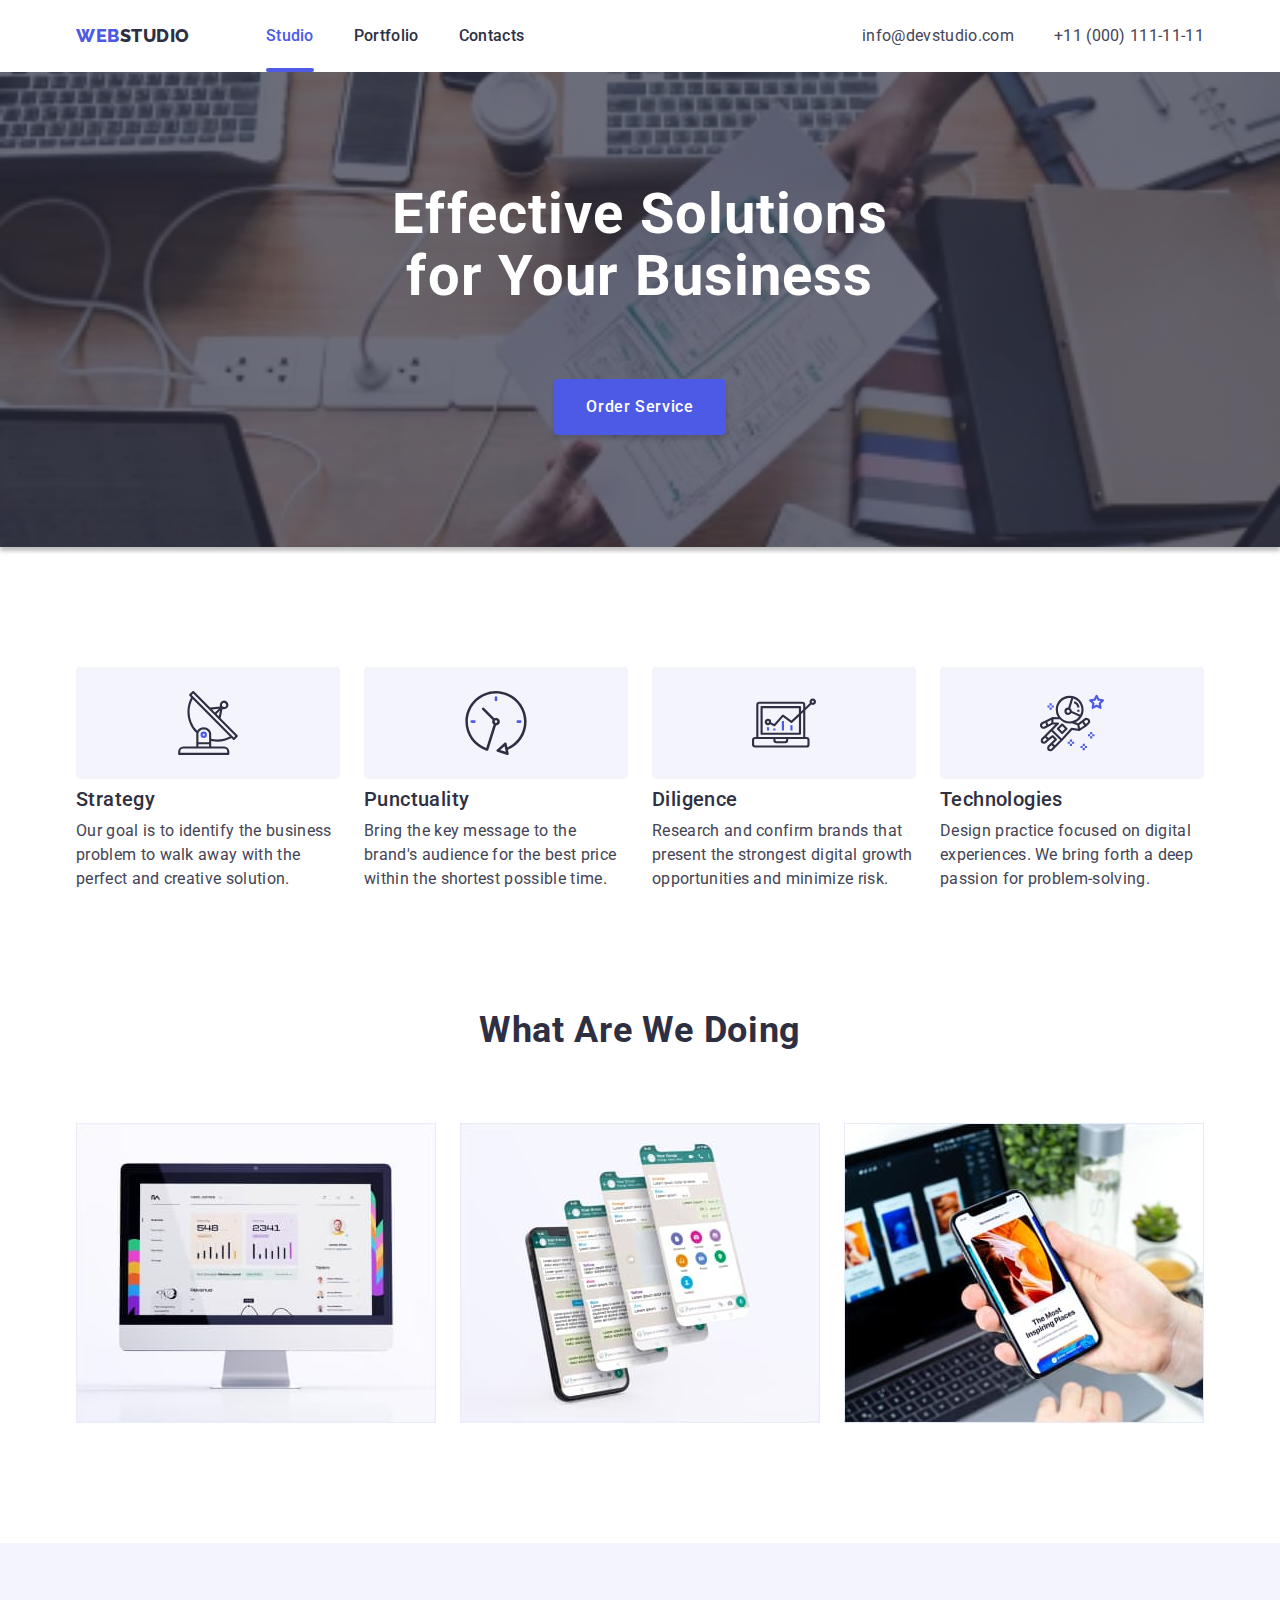
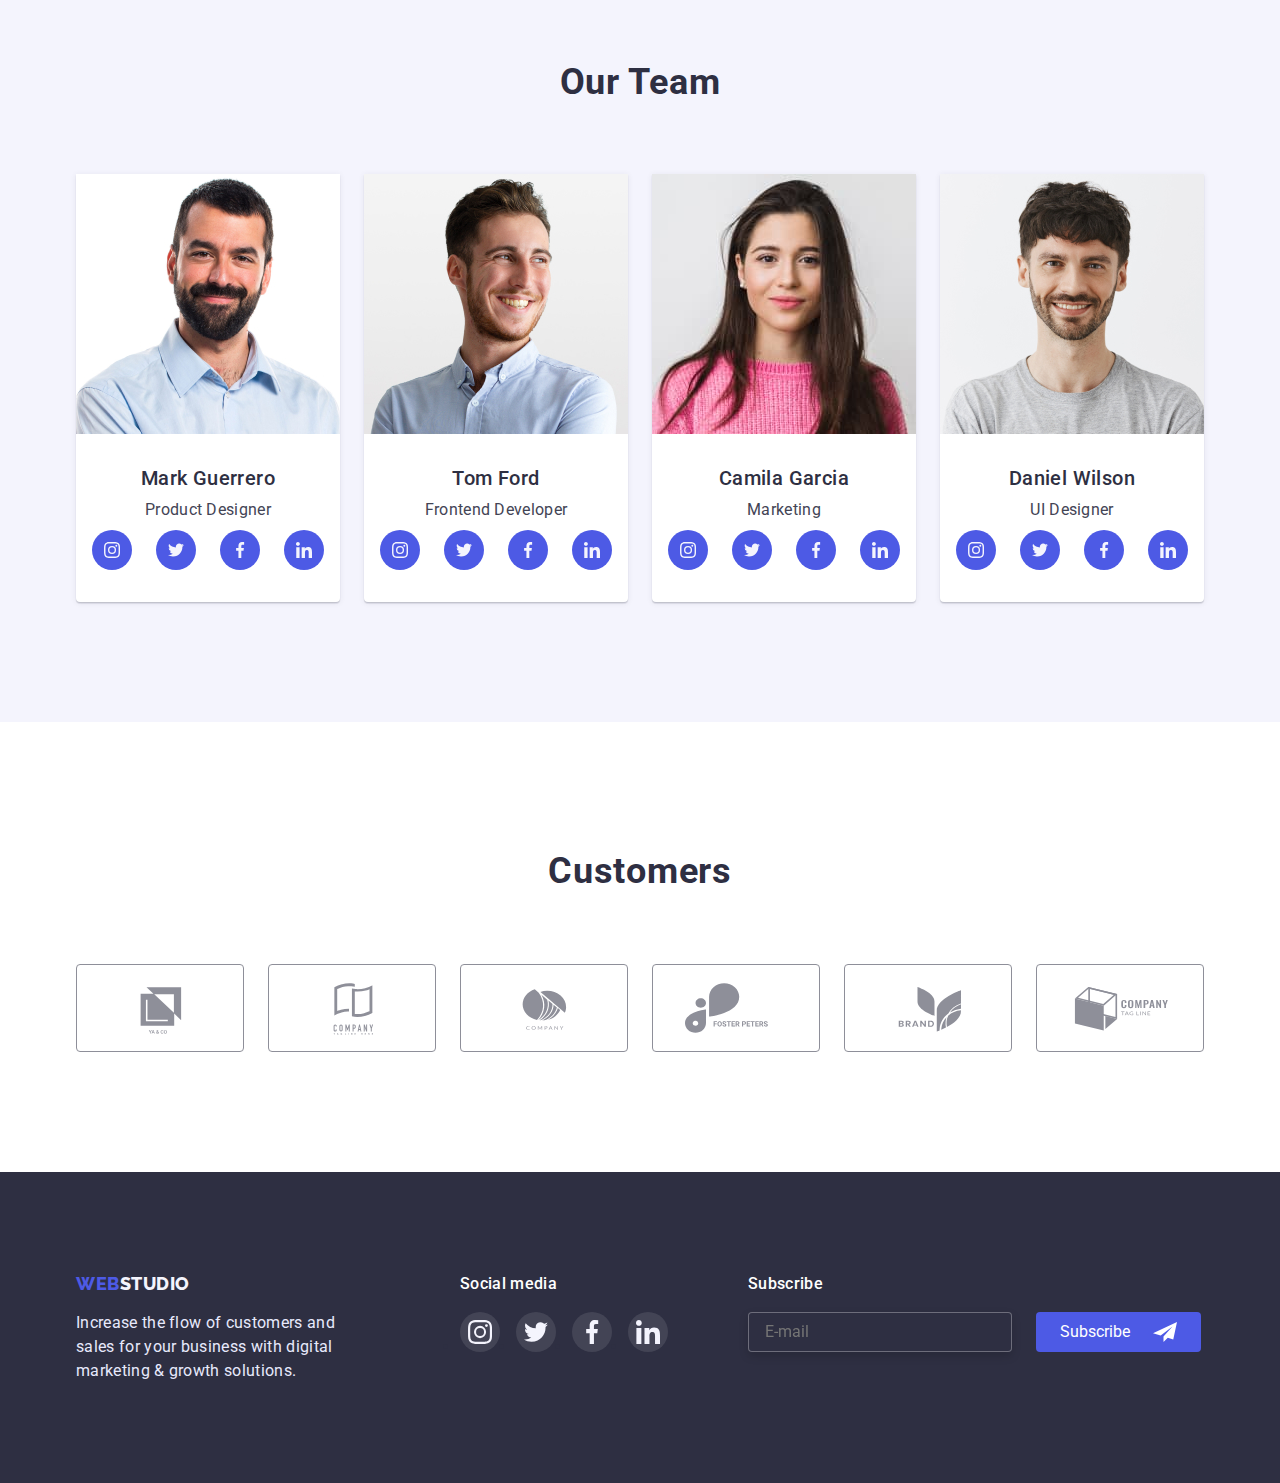
==== commit 141adfb0: "hw-07-03" ====
--- a/index.html
+++ b/index.html
@@ -7,30 +7,32 @@
     <meta name="viewport" content="width=device-width, initial-scale=1.0">
     <title>Main_page</title>
 
-    <link rel="preconnect" href="https://fonts.googleapis.com">
-    <link rel="preconnect" href="https://fonts.gstatic.com" crossorigin>
-    <link
-        href="https://fonts.googleapis.com/css2?family=Raleway:wght@800&family=Roboto:wght@400;500;700;900&display=swap"
-        rel="stylesheet">
-
-    <link rel="stylesheet"
-        href="https://cdnjs.cloudflare.com/ajax/libs/modern-normalize/1.1.0/modern-normalize.min.css">
-
-    <link rel="stylesheet" href="./css/styles.css" />
-    <link rel="stylesheet" href="./css/head-foot.css" />
-    <link rel="stylesheet" href="./css/body-index.css" />
-    <link rel="stylesheet" href="./css/modal.css">
-
+    <link href="https://fonts.googleapis.com" rel="preconnect">
+    <link href="https://fonts.gstatic.com" rel="preconnect" crossorigin>
+    <link href="https://fonts.googleapis.com/css2?family=Raleway:wght@800&family=Roboto:wght@400;500;700;900&display=swap" rel="stylesheet">
+
+    <link href="https://cdnjs.cloudflare.com/ajax/libs/modern-normalize/1.1.0/modern-normalize.min.css" rel="stylesheet">
+
+    <link href="./css/styles.css" rel="stylesheet">
+    <link href="./css/head-foot.css" rel="stylesheet">
+    <link href="./css/body-index.css" rel="stylesheet">
+    <link href="./css/modal.css" rel="stylesheet">
 
 </head>
 
 <body>
-    <div class=" body-container">
+    <div class="body-container">
         <header>
             <div class="header-cont container">
                 <nav class="nav-head">
                     <!-- Logo -->
                     <a class="logo list" href="./index.html">WEB<span class="logo-dark">STUDIO</span></a>
+                    
+                    <button class="menu-toggle js-open-menu" aria-controls="mobile-menu" aria-expanded="false">
+                        <svg width="32" height="22">
+                          <use href="./images/icons.svg#poloski"></use>
+                        </svg>
+                    </button>
 
                     <!-- Navigation menu -->
                     <ul class="navigation list">
@@ -41,7 +43,7 @@
                             <a class="nav-link list" href="./portfolio.html">Portfolio</a>
                         </li>
                         <li class="item">
-                            <a class="nav-link list" href="">Contacts</a>
+                            <a class="nav-link list" href>Contacts</a>
                         </li>
                     </ul>
                 </nav>
@@ -50,11 +52,15 @@
                     <li class="item">
                         <a class="con-link list" href="mailto:info@devstudio.com">info@devstudio.com</a>
                     </li>
-                    <li>
+                    <li class="item" >
                         <a class="con-link list" href="tel:+110001111111">+11 (000) 111-11-11</a>
                     </li>
                 </ul>
+                
+
+      
             </div>
+
         </header>
 
         <main>
@@ -63,7 +69,7 @@
             <section class="hero">
                 <div class="container">
                     <h1 class="hero-title">Effective Solutions <br> for Your Business</h1>
-                    <button class="hero-button button" type="button" data-modal-open>Order Service</button>
+                    <button class="hero-button button" data-modal-open type="button">Order Service</button>
                 </div>
             </section>
 
@@ -132,16 +138,13 @@
                     <h2 class="doing-title list">What are we doing</h2>
                     <ul class="doing-img list">
                         <li>
-                            <img src="./images/doing/img-1.jpg" alt="What are we doing picture" width="360"
-                                height="300">
-                        </li>
-                        <li>
-                            <img src="./images/doing/img-2.jpg" alt="What are we doing picture" width="360"
-                                height="300">
-                        </li>
-                        <li>
-                            <img src="./images/doing/img-3.jpg" alt="What are we doing picture" width="360"
-                                height="300">
+                            <img src="./images/doing/img-1.jpg" alt="What are we doing picture" width="360" height="300">
+                        </li>
+                        <li>
+                            <img src="./images/doing/img-2.jpg" alt="What are we doing picture" width="360" height="300">
+                        </li>
+                        <li>
+                            <img src="./images/doing/img-3.jpg" alt="What are we doing picture" width="360" height="300">
                         </li>
                     </ul>
                 </div>
@@ -311,42 +314,42 @@
                     <h2 class="client-top">Customers</h2>
                     <ul class="client-list list">
                         <li>
-                            <a class="client-logo" href="">
+                            <a class="client-logo" href>
                                 <svg class="client-icon" width="104" height="56">
                                     <use href="./images/icons.svg#Logo-1"></use>
                                 </svg>
                             </a>
                         </li>
                         <li>
-                            <a class="client-logo" href="">
+                            <a class="client-logo" href>
                                 <svg class="client-icon" width="104" height="56">
                                     <use href="./images/icons.svg#Logo-2"></use>
                                 </svg>
                             </a>
                         </li>
                         <li>
-                            <a class="client-logo" href="">
+                            <a class="client-logo" href>
                                 <svg class="client-icon" width="104" height="56">
                                     <use href="./images/icons.svg#Logo-3"></use>
                                 </svg>
                             </a>
                         </li>
                         <li>
-                            <a class="client-logo" href="">
+                            <a class="client-logo" href>
                                 <svg class="client-icon" width="104" height="56">
                                     <use href="./images/icons.svg#Logo-4"></use>
                                 </svg>
                             </a>
                         </li>
                         <li>
-                            <a class="client-logo" href="">
+                            <a class="client-logo" href>
                                 <svg class="client-icon" width="104" height="56">
                                     <use href="./images/icons.svg#Logo-5"></use>
                                 </svg>
                             </a>
                         </li>
                         <li>
-                            <a class="client-logo" href="">
+                            <a class="client-logo" href>
                                 <svg class="client-icon" width="104" height="56">
                                     <use href="./images/icons.svg#Logo-6"></use>
                                 </svg>
@@ -360,53 +363,55 @@
 
         <footer>
             <div class="footer container">
-                <div class="foot-logo">
-                    <a class="logo list" href="./index.html">WEB<span class="logo-white">STUDIO</span></a>
-                    <p class="footer-text">Increase the flow of customers and <br> sales for your business with digital
-                        <br>
-                        marketing &
-                        growth solutions.
-                    </p>
-                </div>
-                <div class="footer-media">
-                    <p class="social-media">Social media</p>
-                    <ul class="footer-action">
-                        <li>
-                            <a class="footer-link" href="">
-                                <svg class="footer-icon" width="24" height="24">
-                                    <use href="./images/icons.svg#instagram"></use>
-                                </svg>
-                            </a>
-                        </li>
-                        <li>
-                            <a class="footer-link" href="">
-                                <svg class="footer-icon" width="24" height="24">
-                                    <use href="./images/icons.svg#twitter"></use>
-                                </svg>
-                            </a>
-                        </li>
-                        <li>
-                            <a class="footer-link" href="">
-                                <svg class="footer-icon" width="24" height="24">
-                                    <use href="./images/icons.svg#facebook"></use>
-                                </svg>
-                            </a>
-                        </li>
-                        <li>
-                            <a class="footer-link" href="">
-                                <svg class="footer-icon" width="24" height="24">
-                                    <use href="./images/icons.svg#linkedin"></use>
-                                </svg>
-                            </a>
-                        </li>
-                    </ul>
+                <div class="logo-social-cont">
+                    <div class="foot-logo">
+                        <a class="logo list" href="./index.html">WEB<span class="logo-white">STUDIO</span></a>
+                        <p class="footer-text">Increase the flow of customers and <br> sales for your business with digital
+                            <br>
+                            marketing &
+                            growth solutions.
+                        </p>
+                    </div>
+                    <div class="footer-media">
+                        <p class="social-media">Social media</p>
+                        <ul class="footer-action">
+                            <li>
+                                <a class="footer-link" href>
+                                    <svg class="footer-icon" width="24" height="24">
+                                        <use href="./images/icons.svg#instagram"></use>
+                                    </svg>
+                                </a>
+                            </li>
+                            <li>
+                                <a class="footer-link" href>
+                                    <svg class="footer-icon" width="24" height="24">
+                                        <use href="./images/icons.svg#twitter"></use>
+                                    </svg>
+                                </a>
+                            </li>
+                            <li>
+                                <a class="footer-link" href>
+                                    <svg class="footer-icon" width="24" height="24">
+                                        <use href="./images/icons.svg#facebook"></use>
+                                    </svg>
+                                </a>
+                            </li>
+                            <li>
+                                <a class="footer-link" href>
+                                    <svg class="footer-icon" width="24" height="24">
+                                        <use href="./images/icons.svg#linkedin"></use>
+                                    </svg>
+                                </a>
+                            </li>
+                        </ul>
+                    </div>
                 </div>
                 <div class="footer-subscribe">
                     <p class="social-media">Subscribe</p>
 
                     <form class="subscribe-bloc">
                         <div class="subscribe-mail">
-                            <input type="email" name="sub-mail" placeholder="E-mail" required>
+                            <input name="sub-mail" type="email" placeholder="E-mail" required>
                         </div>
                         <div class="sub-btn">
                             <button class="subscribe-btn" type="submit">Subscribe</button>
@@ -424,7 +429,7 @@
 
     <div class="backdrop is-hidden" data-modal>
         <div class="modal">
-            <button class="modal-btn" type="button" data-modal-close>
+            <button class="modal-btn" data-modal-close type="button">
                 <svg class="modal-icon" width="8" height="8">
                     <use href="./images/icons.svg#vector"></use>
                 </svg>
@@ -436,34 +441,34 @@
 
                     <div class="form-fild">
                         <label for="name">Name</label>
-                        <input type="text" name="name" id="name" required>
+                        <input id="name" name="name" type="text" required>
                         <svg class="form-icon" width="22" height="24">
                             <use href="./images/modal.svg#name"></use>
                         </svg>
                     </div>
                     <div class="form-fild">
                         <label for="phone">Phone</label>
-                        <input type="tel" name="phone" id="phone" required>
+                        <input id="phone" name="phone" type="tel" required>
                         <svg class="form-icon" width="18" height="24">
                             <use href="./images/modal.svg#telefon"></use>
                         </svg>
                     </div>
                     <div class="form-fild">
                         <label for="email">Email</label>
-                        <input type="email" name="email" id="email" required>
+                        <input id="email" name="email" type="email" required>
                         <svg class="form-icon" width="18" height="24">
                             <use href="./images/modal.svg#email"></use>
                         </svg>
                     </div>
                     <div class="form-fild">
                         <label for="coments">Coments</label>
-                        <textarea name="coments" id="coments" rows="5" placeholder="Text input"></textarea>
+                        <textarea id="coments" name="coments" rows="5" placeholder="Text input"></textarea>
                     </div>
                     <div class="form-accept">
                         <label class="check-label">
                             <input class="checkbox" type="checkbox" required>
                             <span class="check-icon"></span>
-                            I accept the terms and conditions of the&nbsp<a class="form-privacy" href=""> Privacy
+                            I accept the terms and conditions of the&nbsp<a class="form-privacy" href> Privacy
                                 Policy</a>
 
                         </label>
@@ -471,13 +476,81 @@
                     <div class="form-send">
                         <button class="modal-button button" type="submit" wigth="160px">Send</button>
                     </div>
-            </section>
-            </form>
+            </form></section>
+            
 
         </div>
     </div>
 
+    <!-- Mobile menu -->
+
+    <div class="menu-container js-menu-container" id="mobile-menu">
+        <button class="menu-toggle js-close-menu">
+            <div class="mobile-menu-icon">
+                <svg class="modal-icon" width="8" height="8">
+                    <use href="./images/icons.svg#vector"></use>
+                </svg>
+            </div>
+        </button>
+        <ul class="mobile-menu">
+            <li class="item">
+                <a class="nav-link list" href="./index.html">Studio</a>
+            </li>
+            <li class="item">
+                <a class="nav-link list" href="./portfolio.html">Portfolio</a>
+            </li>
+            <li class="item">
+                <a class="nav-link list" href>Contacts</a>
+            </li>
+        </ul>
+        
+
+        <div class="cont-menu">
+            <ul class="mobile-menu">
+                <li>
+                     <a class="con-link telefon list" href="tel:+110001111111">+11 (000) 111-11-11</a>
+                </li>
+                <li class="item">
+                    <a class="con-link email list" href="mailto:info@devstudio.com">info@devstudio.com</a>
+                </li>
+            </ul>
+            <ul class="team-social list">
+                <li>
+                    <a class="social-block" href="https://instagram.com">
+                        <svg class="social-icon" width="16" height="16">
+                            <use href="./images/icons.svg#instagram"></use>
+                        </svg>
+                    </a>
+                </li>
+                <li>
+                    <a class="social-block" href="https://twitter.com">
+                        <svg class="social-icon" width="16" height="16">
+                            <use href="./images/icons.svg#twitter"></use>
+                        </svg>
+                    </a>
+                </li>
+                <li>
+                    <a class="social-block" href="https://facebook.com">
+                        <svg class="social-icon" width="16" height="16">
+                            <use href="./images/icons.svg#facebook"></use>
+                        </svg>
+                    </a>
+                </li>
+                <li>
+                    <a class="social-block" href="https://linkedin.com">
+                        <svg class="social-icon" width="16" height="16">
+                            <use href="./images/icons.svg#linkedin"></use>
+                        </svg>
+                    </a>
+                </li>
+            </ul>
+        </div>
+        
+
+    </div>
+
     <script src="./js/modal.js"></script>
+    <script src="./js/mobile-menu.js"></script>
 
 </body>
 
--- a/css/styles.css
+++ b/css/styles.css
@@ -85,136 +85,4 @@
         
     object-fit: cover;
     object-position: center;
-}
-
-/* Page header */
-.page-header {
-    border-bottom: 1px solid #E7E9FC;
-}
-
-.header-cont {
-
-    align-items: center;
-    justify-content: space-between;
-}
-
-
-
-/* Навігація контакти */
-
-.navigation {
-
-    padding-left: 0;
-}
-.nav-head {
-
-}
-.navigation .item:not(:last-child) {
-    margin-right: 40px;
-}
-
-.nav-link {
-    display: block;
-    padding-top: 24px;
-    padding-bottom: 24px;
-    
-    font-weight: 500;
-    font-size: 16px;
-    line-height: 1.5;
-    letter-spacing: 0.02em;
-    color: var(--primary-text);
-
-    transition-property: color;
-    transition-duration: 250ms;
-    transition-timing-function: cubic-bezier(0.4, 0, 0.2, 1);
-}
-
-.nav-link:hover,
-.nav-link:focus {
-    color: var(--hover-color);
-}
-
-.current {
-    position: relative;
-
-    color: var(--accent-color);
-}
-
-.current::after {
-    position: absolute;
-    left: 0;
-    bottom: 0;
-
-    content: '';
-    display: block;
-    width: 100%;
-    height: 4px;
-    background-color: var(--accent-color);
-    border-radius: 2px;
-}
-
-.contacts {
-    padding-left: 0;
- 
-}
-.contacts .item:not(:last-child){
-    margin-right: 40px;
-}
-
-.con-link {
-    display: block;
-    padding-top: 24px;
-    padding-bottom: 24px;
-
-    font-size: 16px;
-    line-height: 1.5;
-    letter-spacing: 0.02em;
-    color: var(--secondary-text);
-
-    transition-property: color;
-    transition-duration: 250ms;
-    transition-timing-function: cubic-bezier(0.4, 0, 0.2, 1);
-}
-.con-link:hover,
-.con-link:focus {
-    color: var(--hover-color);
-}
-
-
-
-
-/* Feature */
-
-
-
-
-
-
-
-/* Doing section */
-
-
-/* Team */
-
-
-
-
-
-
-
-
-/* Customers */
-
-
-
-
-
-
-
-
-
-
-
-
-
-
+}--- a/css/head-foot.css
+++ b/css/head-foot.css
@@ -3,7 +3,6 @@
     display: block;
     padding-top: 24px;
     padding-bottom: 24px;
-    margin-bottom: 16px;
 
     color: var(--accent-color);
     font-family: Raleway, sans-serif;
@@ -12,13 +11,191 @@
     line-height: 1.3;
     letter-spacing: 0.03em;
 }
-
-.logo-dark {
+@media screen and (max-width: 1157px) {
+    .logo {
+        margin-bottom: 0;
+    }
+}
+
+.logo-dark {color: var(--primary-text);}
+
+.logo-white {color: var(--second-white-color);}
+
+/* Heder without Logo */
+.page-header {
+    border-bottom: 1px solid #E7E9FC;
+}
+
+.header-cont {
+    display: flex;
+    justify-content: space-between;
+    position: relative;
+}
+@media screen and (min-width: 1158px) {
+    .header-cont {
+        align-items: center;
+    }
+}
+
+/* Навігація контакти */
+
+.navigation {
+    display: flex;
+    padding-left: 0;
+}
+@media screen and (max-width: 767px) {
+    .navigation {
+        display: none;
+    }
+}
+@media screen and (min-width: 768px) {
+    .navigation {
+        margin-left: 123px;
+    }
+}@media screen and (min-width: 1158px) {
+    .navigation {
+        margin-left: 76px;
+    }
+}
+
+.nav-head {
+    display: flex;
+}
+
+.navigation .item:not(:last-child) {
+    margin-right: 40px;
+}
+
+.nav-link {
+    display: block;
+    padding-top: 24px;
+    padding-bottom: 24px;
+    
+    font-weight: 500;
+    font-size: 16px;
+    line-height: 1.5;
+    letter-spacing: 0.02em;
     color: var(--primary-text);
-}
-
-.logo-white {
-    color: var(--second-white-color);
+
+    transition-property: color;
+    transition-duration: 250ms;
+    transition-timing-function: cubic-bezier(0.4, 0, 0.2, 1);
+}
+@media screen and (max-width: 767px) {
+    .nav-link {
+        font-weight: 700;
+        font-size: 36px;
+        line-height: 1.1;
+        padding-top: 0;
+        padding-bottom: 40px;
+    }
+}
+
+.nav-link:hover,
+.nav-link:focus {
+    color: var(--hover-color);
+}
+
+@media screen and (min-width: 768px) {
+    .current {
+        position: relative;
+        color: var(--accent-color);
+    }
+    
+    .current::after {
+        position: absolute;
+        left: 0;
+        bottom: 0;
+        content: '';
+        display: block;
+        width: 100%;
+        height: 4px;
+        background-color: var(--accent-color);
+        border-radius: 2px;
+    }
+}
+
+.contacts {
+    padding-left: 0;
+}
+@media screen and (max-width: 767px) {
+    .contacts {
+        display: none;
+    }
+}
+
+@media screen and (min-width: 768px) {
+    .contacts {
+        margin-top: 24px;
+    }
+    .contacts .item:not(:last-child){
+        padding-bottom: 6px;
+    }
+}
+
+@media screen and (min-width: 1158px) {
+    .contacts {
+        margin-top: 0;
+        display: flex;
+    }
+}
+
+@media screen and (min-width: 1158px) {
+    .contacts .item:not(:last-child){
+        margin-right: 40px;
+        padding-bottom: 0;
+    }
+}
+
+.con-link {
+    display: block;
+    padding-top: 24px;
+    padding-bottom: 24px;
+
+    color: var(--secondary-text);
+
+    transition-property: color;
+    transition-duration: 250ms;
+    transition-timing-function: cubic-bezier(0.4, 0, 0.2, 1);
+}
+@media screen and (min-width: 768px) {
+    .con-link {
+        padding: 0;
+        font-weight: 400;
+        font-size: 12px;
+        line-height: 1.2;
+        letter-spacing: 0.04em;
+    }
+}
+@media screen and (min-width: 1158px) {
+    .con-link {
+        font-weight: 400;
+        font-size: 16px;
+        line-height: 1.5;
+        letter-spacing: 0.02em;
+    }
+}
+
+.con-link:hover,
+.con-link:focus {
+    color: var(--hover-color);
+}
+@media screen and (max-width: 767px) {
+    .con-link.telefon {
+        padding: 0;
+        font-weight: 600;
+        font-size: 36px;
+        line-height: 1.1;
+    }
+}
+@media screen and (max-width: 767px) {
+    .con-link.email {
+        padding-top: 40px;
+        padding-bottom: 48px;
+        font-weight: 500;
+        font-size: 20px;
+        line-height: 1.2;
+    }
 }
 
 /* Footer */
@@ -31,13 +208,40 @@
 div.foorer.container {
     width: 264px;
     height: 110px;
-
-}
-
-.foot-logo {
-    display: flex;
-    flex-direction: column;
-    align-items: center;
+}
+
+@media screen and (min-width: 768px) {
+    .logo-social-cont {
+        margin-left: 92px;
+        margin-right: 92px;
+        margin-bottom: 72px;
+        display: flex;
+    }
+}
+@media screen and (min-width: 1158px) {
+    .logo-social-cont {
+        margin: 0;
+        display: flex;
+    }
+}
+
+@media screen and (max-width: 767px) {
+    .foot-logo {
+        display: flex;
+        flex-direction: column;
+        align-items: center;
+    }
+}
+@media screen and (min-width: 1158px) {
+    .foot-logo {
+        min-width: 264px;
+    }
+}
+
+@media screen and (min-width: 1158px) {
+    .footer {
+        display: flex;
+    }
 }
 
 .footer-text {
@@ -47,8 +251,14 @@
     margin-bottom: 72px;
     margin-top: 0;
 }
+@media screen and (min-width: 768px) {
+    .footer-text {
+        margin-bottom: 0;
+    }
+}
 
 .footer .logo {
+    margin-bottom: 16px;
     padding-top: 0;
     padding-bottom: 0;
 
@@ -56,7 +266,16 @@
 
 .footer-media {
     display: block;
-
+}
+@media screen and (min-width: 768px) {
+    .footer-media {
+        margin-left: 24px;
+    }
+}
+@media screen and (min-width: 1158px) {
+    .footer-media {
+        margin-left: 120px;
+    }
 }
 
 .social-media {
@@ -66,8 +285,13 @@
     font-style: 16px;
     line-height: 1.5;
     color: var(--white-text);
-    text-align: center;
-}
+}
+@media screen and (max-width: 767px) {
+    .social-media {
+        align-items: center;
+    }
+}
+
 
 .footer-action {
     display: flex;
@@ -111,11 +335,28 @@
     margin-top: 72px;
     margin-bottom: 16px;
 }
-
-.subscribe-bloc {}
+@media screen and (min-width: 768px) {
+    .footer-subscribe {
+        margin-left: 92px;
+        margin-right: 92px;
+        margin-top: 0;
+    }
+}
+@media screen and (min-width: 1158px) {
+    .footer-subscribe {
+        margin: 0 0 0 80px;
+    }
+}
+
+@media screen and (min-width: 768px) {
+    .subscribe-bloc {
+        display: flex;
+        align-items: center;
+    }
+}
+
 
 .subscribe-mail {
-
     position: relative;
 }
 
@@ -129,7 +370,12 @@
     color: var(--gray-text);
     background-color: var(--primary-text);
     outline: none;
-
+}
+@media screen and (min-width: 768px) {
+    .subscribe-mail input {
+        width: 264px;
+        margin-right: 24px;
+    }
 }
 
 .subscribe-mail label {
@@ -151,6 +397,11 @@
     position: relative;
     margin-left: auto;
     margin-right: auto;
+}
+@media screen and (min-width: 768px) {
+    .sub-btn {
+        margin: 0;
+    }
 }
 
 .subscribe-btn {
@@ -181,4 +432,103 @@
     transform: translateY(-50%);
 
     fill: #404BBF;
-}+}
+
+/* Mobile menu */
+
+.menu-toggle {
+    min-height: 22px;
+    min-width: 32px;
+    display: flex;
+    align-items: center;
+    justify-content: center;
+    position: absolute;
+    top: 24px;
+    right: 16px;
+
+    margin: 0;
+    padding: 0;
+    background-color: transparent;
+    cursor: pointer;
+    border: none;
+    /* border-radius: 50%; */
+    outline: none;
+}
+  
+@media (min-width: 768px) {
+    .menu-toggle {
+      display: none;
+    }
+}
+  
+.mobile-menu-icon {
+    min-width: 24px;
+    min-height: 24px;
+    display: flex;
+    align-items: center;
+    justify-content: center;
+    background-color: #E7E9FC;
+    border: 1px solid rgba(0, 0, 0, 0.1);
+    border-radius: 50%;
+}
+  
+.menu-container {
+    position: fixed;
+    top: 0;
+    left: 0;
+    width: 100vw;
+    height: 100vh;
+    padding-top: 80px;
+    padding-left: 40px;
+    padding-bottom: 40px;
+
+    overflow-y: scroll;
+   
+    background-color: #fff;
+    z-index: 999;
+  
+    transform: translateX(100%);
+    transition: transform 250ms ease-in-out;
+}
+  
+.menu-container.is-open {
+    transform: translateX(0);
+}
+  
+.menu-container .menu-toggle {
+    position: absolute;
+    top: 24px;
+    right: 24px;
+    color: inherit;
+}
+  
+.mobile-menu {
+    padding: 0;
+    margin: 0;
+    list-style: none;
+}
+  
+.mobile-menu .link {
+    display: block;
+    padding: 10px;
+    color: inherit;
+    text-decoration: none;
+}
+
+.cont-menu {
+    margin-top: 284px;
+}
+
+.cont-menu .team-social {
+    max-width: 328px;
+}
+
+.cont-menu .social-icon {
+    width: 24px;
+    height: 24px;
+}
+
+.cont-menu .team-social {
+    gap: 56px;
+}
+
--- a/css/body-index.css
+++ b/css/body-index.css
@@ -7,8 +7,10 @@
     margin-right: auto;
     text-align: center;
     background-color: rgba(46, 47, 66, 0.7);
-    background-image: linear-gradient(rgba(46, 47, 66, 0.7), rgba(46, 47, 66, 0.7));
+    background-image: linear-gradient(rgba(46, 47, 66, 0.7), rgba(46, 47, 66, 0.7)), url(../images/hero/dark-bg_mob@1x.webp);
     background-position: center;
+    background-size: cover;
+    object-fit: none;
 
 }
 @media screen and (min-width: 1158px) {
@@ -58,6 +60,12 @@
 .feature-box {
     padding: 96px 0px;
 }
+@media screen and (min-width: 1158px) {
+    .feature-box {
+        padding: 120px 0px;
+    }
+}
+
 .feature {
     display: flex;
     flex-wrap: wrap;
@@ -72,8 +80,14 @@
         column-gap: 24px;
     }
 }
+@media screen and (min-width: 1158px) {
+    .element {
+        flex-basis: 264px;
+    }
+}
 
 .element-icon {
+    display: flex;
     margin-bottom: 8px;
     width: 264px;
     height: 112px;
@@ -97,6 +111,13 @@
 @media screen and (min-width: 768px) {
     .feature-title {
         text-align: left;
+    }
+}
+@media screen and (min-width: 1158px) {
+    .feature-title {
+        font-weight: 500;
+        font-size: 20px;
+        line-height: 1.2;
     }
 }
 .feature-text {
@@ -107,6 +128,11 @@
     letter-spacing: 0.02em;
     color: var(--secondary-text);
 }
+@media screen and (min-width: 1158px) {
+    .feature-text {
+        font-weight: 400;
+    }
+}
 
 @media screen and (max-width: 1157px) {
     .element-icon {
@@ -138,7 +164,7 @@
 }
 
 .doing-img {
-
+    display: flex;
     padding: 0;
 }
 
@@ -152,6 +178,12 @@
     padding-top: 96px;
     padding-bottom: 128px;
     background-color: #F4F4FD;
+}
+@media screen and (min-width: 1158px) {
+    .team {
+        padding-top: 120px;
+        padding-bottom: 120px;
+    }
 }
 .team-card {
     display: flex;
@@ -292,6 +324,11 @@
         column-gap: 24px;
     }
 }
+@media screen and (min-width: 1158px) {
+    .client-list {
+        width: 1128px;
+    }
+}
 
 .client-icon {
     fill: currentColor;
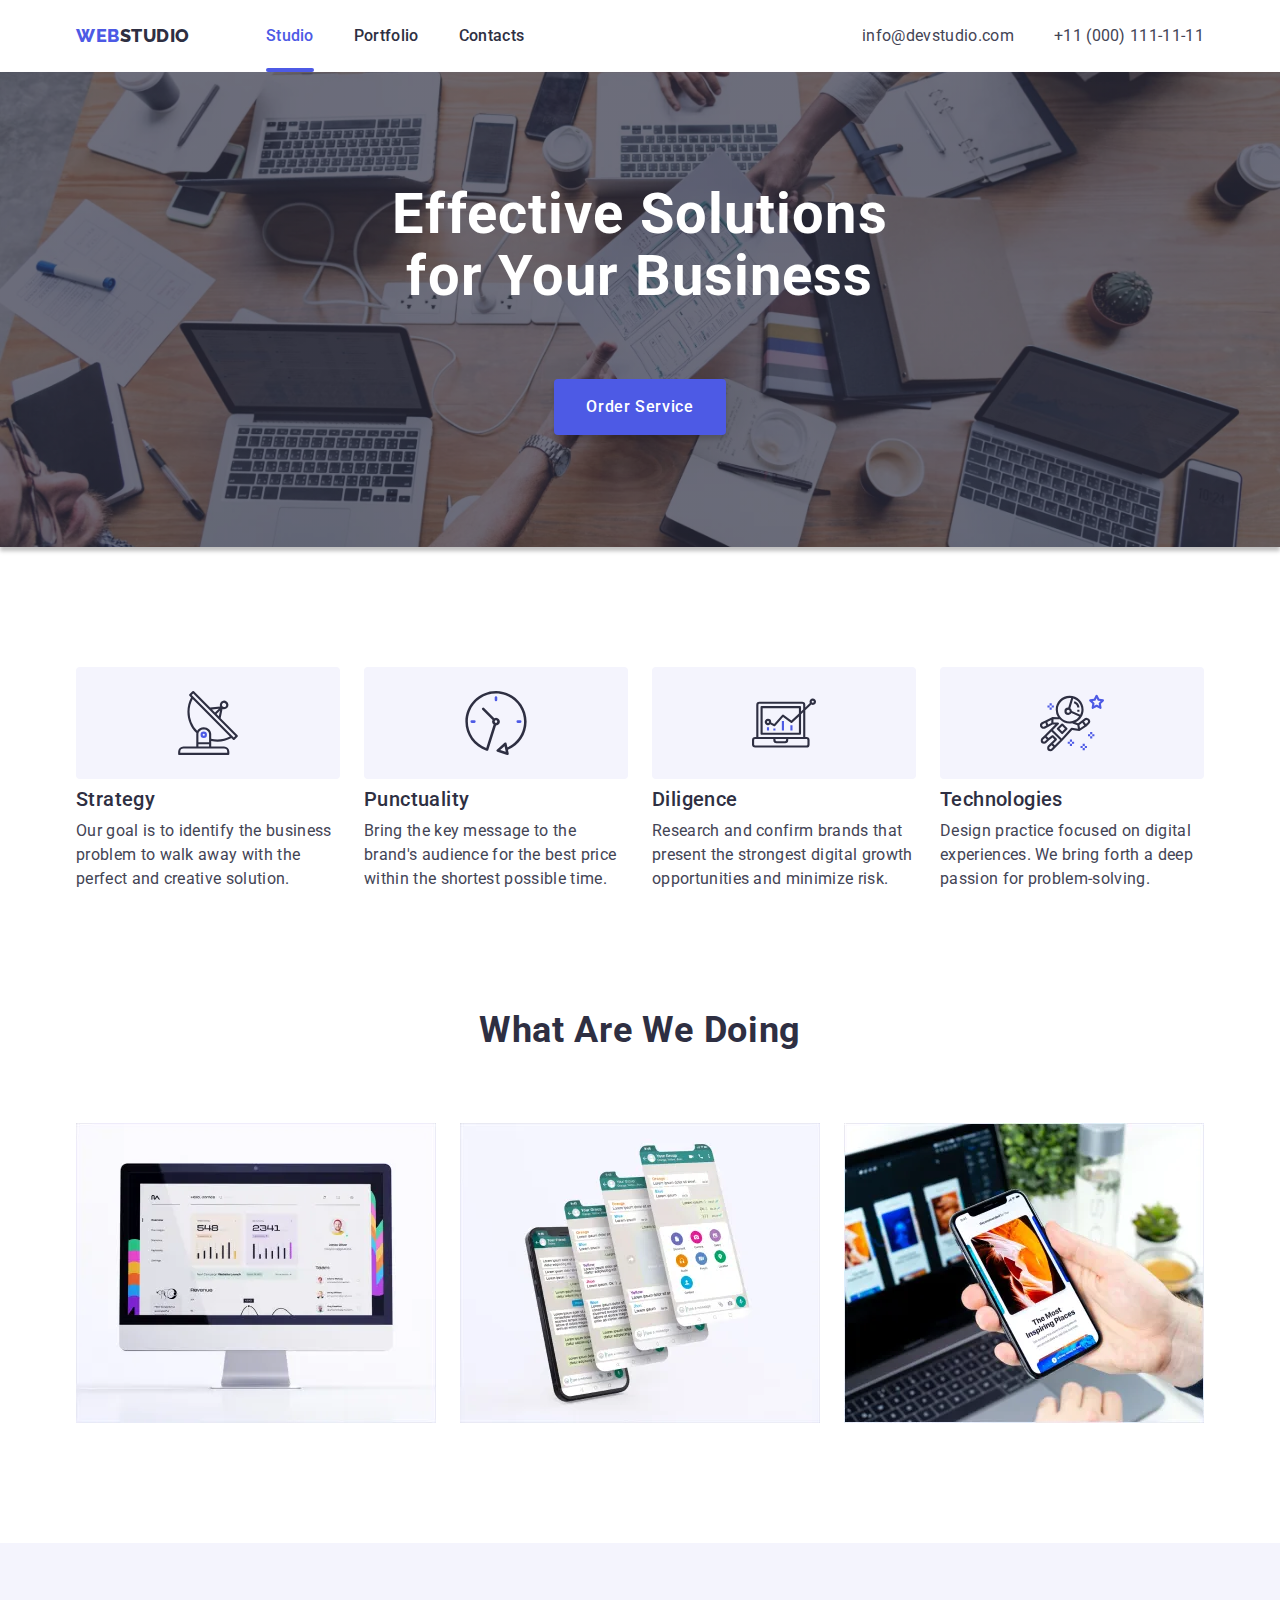
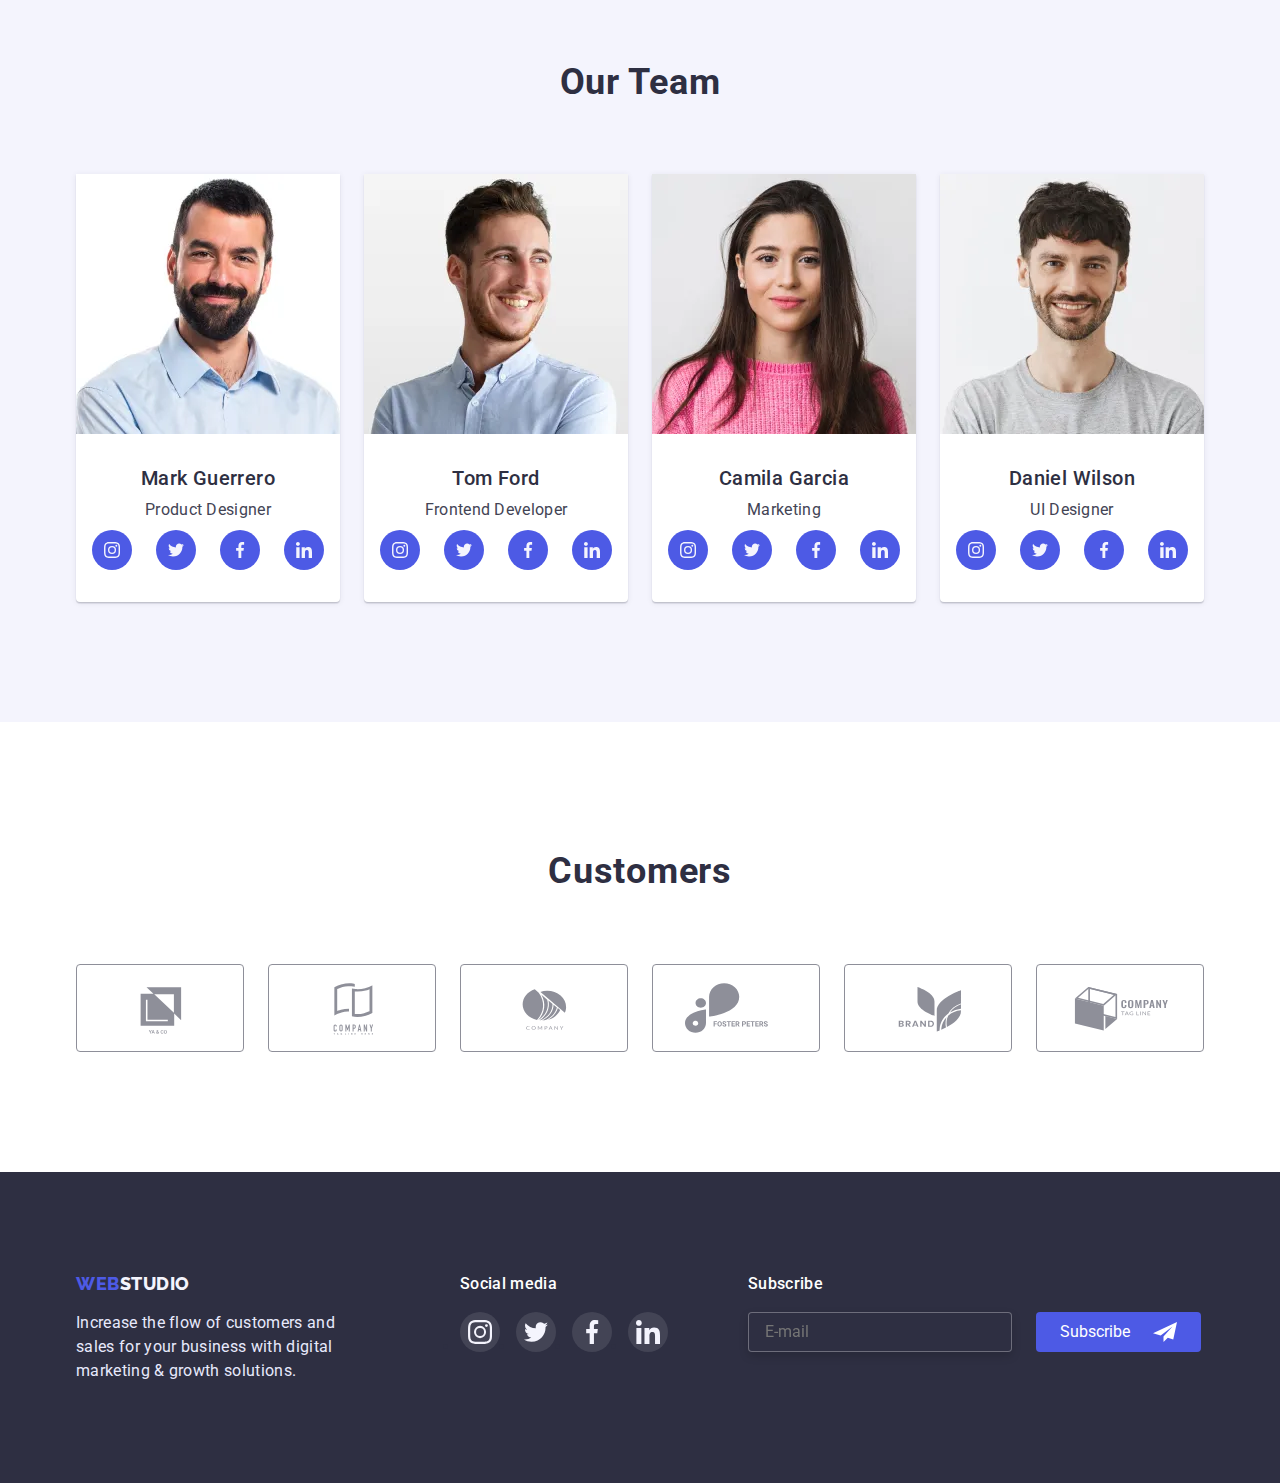
==== commit 9f807e4c: "hw-07-final" ====
--- a/index.html
+++ b/index.html
@@ -138,13 +138,22 @@
                     <h2 class="doing-title list">What are we doing</h2>
                     <ul class="doing-img list">
                         <li>
-                            <img src="./images/doing/img-1.jpg" alt="What are we doing picture" width="360" height="300">
-                        </li>
-                        <li>
-                            <img src="./images/doing/img-2.jpg" alt="What are we doing picture" width="360" height="300">
-                        </li>
-                        <li>
-                            <img src="./images/doing/img-3.jpg" alt="What are we doing picture" width="360" height="300">
+                            <picture>
+                                <source srcset="./images/doing/img-1@1x.webp 1x, ./images/doing/img-1@2x.webp 2x" />
+                                <img src="./images/doing/img-1.jpg" alt="What are we doing picture" width="360" height="300">
+                            </picture> 
+                        </li>
+                        <li>
+                            <picture>
+                                <source srcset="./images/doing/img-2@1x.webp 1x, ./images/doing/img-2@2x.webp 2x" />
+                                <img src="./images/doing/img-2.jpg" alt="What are we doing picture" width="360" height="300">
+                            </picture> 
+                        </li>
+                        <li>
+                            <picture>
+                                <source srcset="./images/doing/img-3@1x.webp 1x, ./images/doing/img-3@2x.webp 2x" />
+                                <img src="./images/doing/img-3.jpg" alt="What are we doing picture" width="360" height="300">
+                            </picture> 
                         </li>
                     </ul>
                 </div>
@@ -156,7 +165,10 @@
                     <h2 class="team-title list">Our Team</h2>
                     <ul class="team-card list">
                         <li class="t-card">
-                            <img class="team-img" src="./images/team/img-1.jpg" alt="Foto" width="264" height="260">
+                            <picture>
+                                <source srcset="./images/team/img-1@1x.webp 1x, ./images/team/img-1@2x.webp 2x" />
+                                <img class="team-img" src="./images/team/img-1.jpg" alt="Foto" width="264" height="260">
+                            </picture> 
                             <div class="team-box">
                                 <h3 class="team-name">Mark Guerrero</h3>
                                 <p class="team-desc">Product Designer</p>
@@ -193,7 +205,10 @@
                             </div>
                         </li>
                         <li class="t-card">
-                            <img class="team-img" src="./images/team/img-2.jpg" alt="Foto" width="264" height="260">
+                            <picture>
+                                <source srcset="./images/team/img-2@1x.webp 1x, ./images/team/img-2@2x.webp 2x" />
+                                <img class="team-img" src="./images/team/img-2.jpg" alt="Foto" width="264" height="260">
+                            </picture> 
                             <div class="team-box">
                                 <h3 class="team-name">Tom Ford</h3>
                                 <p class="team-desc">Frontend Developer</p>
@@ -230,7 +245,10 @@
                             </div>
                         </li>
                         <li class="t-card">
-                            <img class="team-img" src="./images/team/img-3.jpg" alt="Foto" width="264" height="260">
+                            <picture>
+                                <source srcset="./images/team/img-3@1x.webp 1x, ./images/team/img-3@2x.webp 2x" />
+                                <img class="team-img" src="./images/team/img-3.jpg" alt="Foto" width="264" height="260">
+                            </picture> 
                             <div class="team-box">
                                 <h3 class="team-name">Camila Garcia</h3>
                                 <p class="team-desc">Marketing</p>
@@ -267,7 +285,10 @@
                             </div>
                         </li>
                         <li class="t-card">
-                            <img class="team-img" src="./images/team/img-4.jpg" alt="Foto" width="264" height="260">
+                            <picture>
+                                <source srcset="./images/team/img-4@1x.webp 1x, ./images/team/img-4@2x.webp 2x" />
+                                <img class="team-img" src="./images/team/img-4.jpg" alt="Foto" width="264" height="260">
+                            </picture> 
                             <div class="team-box">
                                 <h3 class="team-name">Daniel Wilson</h3>
                                 <p class="team-desc">UI Designer</p>
--- a/css/body-index.css
+++ b/css/body-index.css
@@ -7,15 +7,35 @@
     margin-right: auto;
     text-align: center;
     background-color: rgba(46, 47, 66, 0.7);
-    background-image: linear-gradient(rgba(46, 47, 66, 0.7), rgba(46, 47, 66, 0.7)), url(../images/hero/dark-bg_mob@1x.webp);
+    background-image: linear-gradient(rgba(46, 47, 66, 0.7), rgba(46, 47, 66, 0.7)), url(../images/hero/bg_mob@1x.webp);
     background-position: center;
     background-size: cover;
     object-fit: none;
-
+}
+@media screen and (min-device-pixel-ratio: 2) and (max-width: 767px) {
+    .hero {
+        background-image: linear-gradient(rgba(46, 47, 66, 0.7), rgba(46, 47, 66, 0.7)), url(../images/hero/bg_mob@2x.webp);
+    }
+}
+@media screen and (min-width: 768px) {
+    .hero {
+        background-image: linear-gradient(rgba(46, 47, 66, 0.7), rgba(46, 47, 66, 0.7)), url(../images/hero/bg_tab@1x.webp);
+    }
+}
+@media screen and (min-device-pixel-ratio: 2) and (min-width: 768px) {
+    .hero {
+        background-image: linear-gradient(rgba(46, 47, 66, 0.7), rgba(46, 47, 66, 0.7)), url(../images/hero/bg_tab@2x.webp);
+    }
 }
 @media screen and (min-width: 1158px) {
     .hero {
         box-shadow: 0px 4px 4px rgba(0, 0, 0, 0.25);
+        background-image: linear-gradient(rgba(46, 47, 66, 0.7), rgba(46, 47, 66, 0.7)), url(../images/hero/bg_desktop@1x.webp);
+    }
+}
+@media screen and (min-device-pixel-ratio: 2) and (min-width: 1158px) {
+    .hero {
+        background-image: linear-gradient(rgba(46, 47, 66, 0.7), rgba(46, 47, 66, 0.7)), url(../images/hero/bg_desktop@2x.webp);
     }
 }
 
